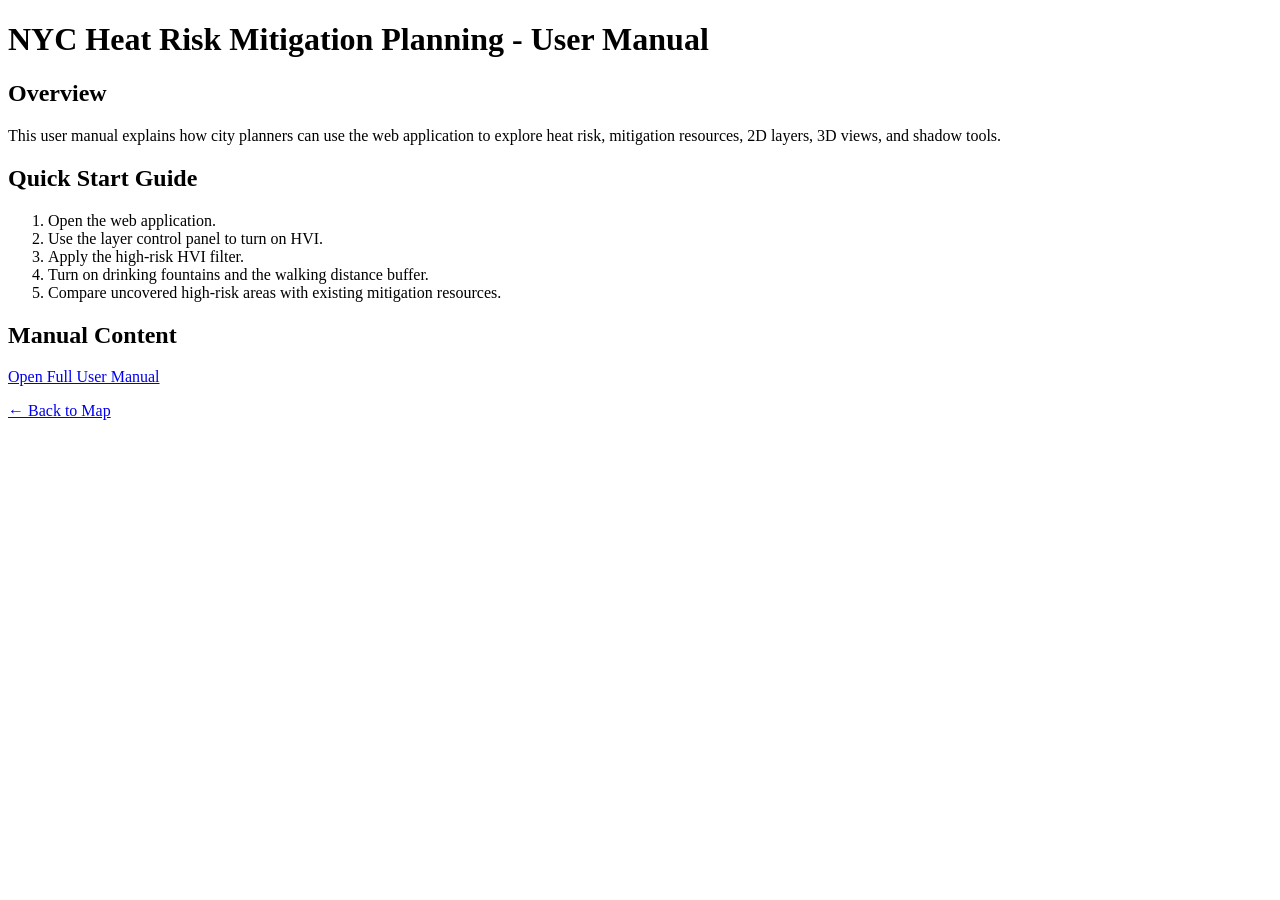
==== user-manual.html @ 7ce74db9 "Add user-manual.html scaffold and link to Google Doc; integrate access from main app" ====
<!DOCTYPE html>
<html lang="en">
<head>
  <meta charset="UTF-8" />
  <meta name="viewport" content="width=device-width, initial-scale=1.0" />
  <title>NYC Heat Risk Mitigation Planning - User Manual</title>
  <link rel="stylesheet" href="style.css" />
</head>
<body class="manual-page">

  <main class="manual-container">
    <h1>NYC Heat Risk Mitigation Planning - User Manual</h1>

    <section>
      <h2>Overview</h2>
      <p>
        This user manual explains how city planners can use the web application
        to explore heat risk, mitigation resources, 2D layers, 3D views, and shadow tools.
      </p>
    </section>

    <section>
      <h2>Quick Start Guide</h2>
      <ol>
        <li>Open the web application.</li>
        <li>Use the layer control panel to turn on HVI.</li>
        <li>Apply the high-risk HVI filter.</li>
        <li>Turn on drinking fountains and the walking distance buffer.</li>
        <li>Compare uncovered high-risk areas with existing mitigation resources.</li>
      </ol>
    </section>

    <section>
      <h2>Manual Content</h2>
      <p>
       <a 
  href="https://docs.google.com/document/d/1_qJ5-W5oqjWl42yr7S1EK3UadzbT_vM9HxgC3fs-q04/edit?usp=sharing" 
  target="_blank" 
  class="manual-link"
>
  Open Full User Manual
</a>
      </p>
    </section>

    <a href="index.html" class="manual-back-link">← Back to Map</a>
  </main>

</body>
</html>
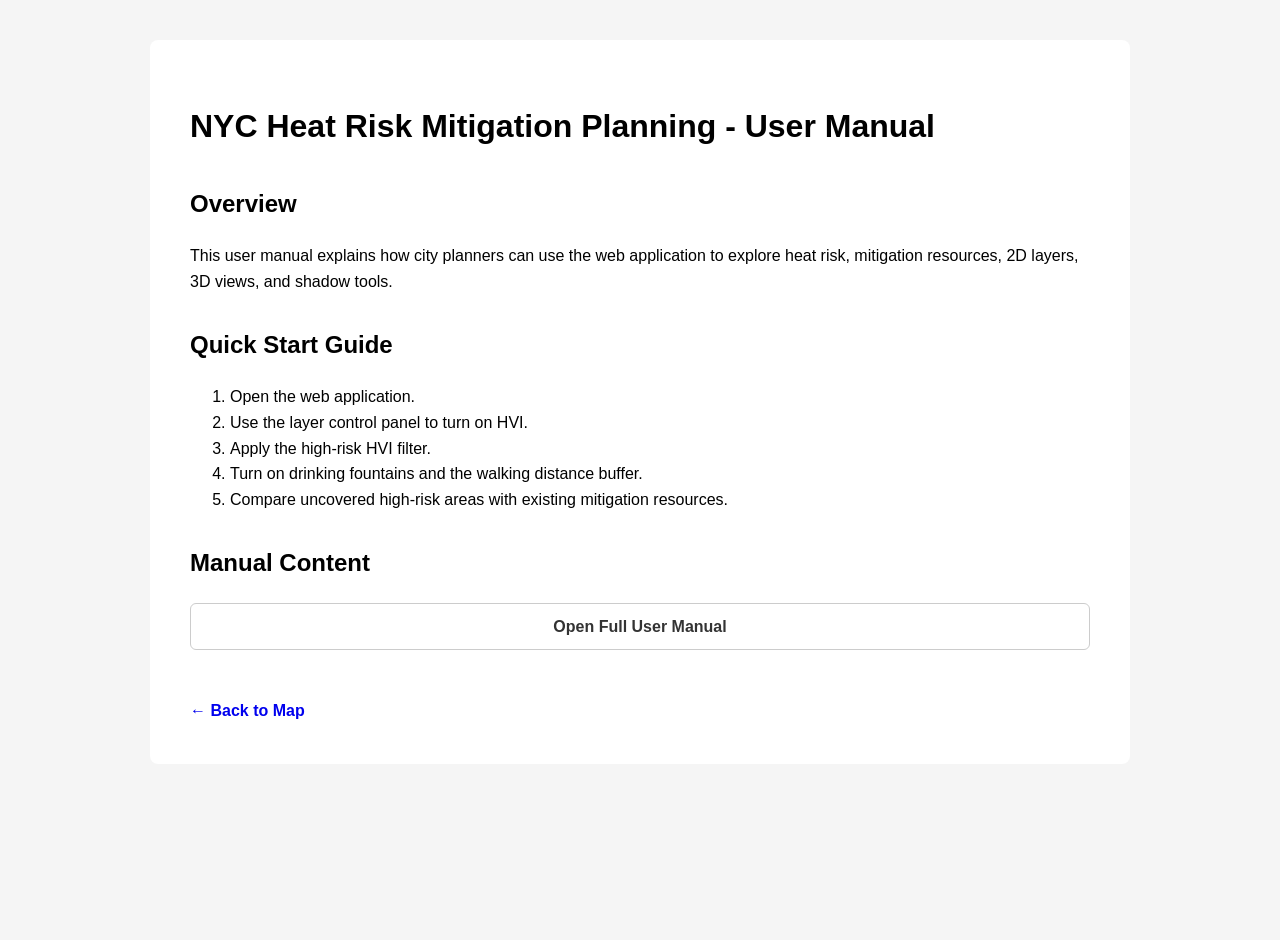
==== commit 8e589d58: "final updates for app" ====
--- a/user-manual.html
+++ b/user-manual.html
@@ -4,7 +4,7 @@
   <meta charset="UTF-8" />
   <meta name="viewport" content="width=device-width, initial-scale=1.0" />
   <title>NYC Heat Risk Mitigation Planning - User Manual</title>
-  <link rel="stylesheet" href="style.css" />
+  <link rel="stylesheet" href="css/styles.css" />
 </head>
 <body class="manual-page">
 
--- a/css/styles.css
+++ b/css/styles.css
@@ -0,0 +1,324 @@
+html, body {
+  margin: 0;
+  padding: 0;
+  height: 100%;
+  font-family: Arial, Helvetica, sans-serif;
+}
+
+#app {
+  display: flex;
+  height: 100vh;
+}
+
+#sidebar {
+  width: clamp(220px, 22vw, 360px);
+  height: 100vh;
+  padding: 20px;
+  background: #f5f5f5;
+  border-right: 1px solid #ddd;
+  overflow-y: auto;
+  font-size: 14px;
+  box-sizing: border-box;
+}
+
+#sidebar p,
+#sidebar li {
+  text-align: left;
+  font-size: 0.85rem;
+  color: #555;
+}
+
+#viewDiv {
+  flex: 1;
+}
+
+/* ==========================================================================
+   LAYER CONTROL PANEL
+   ========================================================================== */
+
+#layer-panel {
+  background: #ffffff;
+  border-radius: 4px;
+  box-shadow: 0 1px 4px rgba(0, 0, 0, 0.3);
+  font-family: Arial, Helvetica, sans-serif;
+  font-size: 0.85rem;
+  max-height: 70vh;
+  overflow-y: auto;
+}
+
+#layer-panel-toggle {
+  padding: 8px 12px;
+  cursor: pointer;
+  font-weight: 700;
+  white-space: nowrap;
+  user-select: none;
+}
+
+#layer-panel-toggle:hover {
+  background: #f0f0f0;
+  border-radius: 4px;
+}
+
+/* When collapsed, hide the checkbox list */
+.layer-panel-collapsed #layer-panel-content {
+  display: none;
+}
+
+/* When expanded, show the checkbox list */
+.layer-panel-expanded #layer-panel-content {
+  display: block;
+  padding: 4px 12px 10px 12px;
+  border-top: 1px solid #e0e0e0;
+}
+
+/* Each layer row */
+.layer-row {
+  display: block;
+  padding: 5px 0;
+  cursor: pointer;
+  white-space: nowrap;
+}
+
+.layer-row:hover {
+  color: #0079c1;
+}
+
+/* Indented sub-layers */
+.layer-indent {
+  padding-left: 20px;
+  font-size: 0.8rem;
+}
+
+/* Disabled state for layers that require zooming in */
+.layer-row-disabled {
+  opacity: 0.45;
+  cursor: default;
+}
+
+.layer-row-disabled:hover {
+  color: inherit;
+}
+
+.layer-checkbox {
+  margin-right: 6px;
+  vertical-align: middle;
+}
+
+.clear-all-btn {
+  display: block;
+  width: 100%;
+  margin-top: 8px;
+  padding: 5px 8px;
+  font-size: 0.8rem;
+  text-align: left;
+  cursor: pointer;
+  background: #f5f5f5;
+  border: 1px solid #ccc;
+  border-radius: 3px;
+  color: #333;
+}
+
+.clear-all-btn:hover {
+  background: #e8e8e8;
+  border-color: #999;
+}
+
+/* ==========================================================================
+   3D SHADOW TOOLS PANEL (in sidebar)
+   ========================================================================== */
+
+/* Hidden state (when in 2D mode) */
+.tools-3d-hidden {
+  display: none;
+}
+
+/* Visible state (when in 3D mode) */
+.tools-3d-visible {
+  display: block;
+  margin-top: 20px;
+  padding-top: 15px;
+  border-top: 1px solid #ddd;
+}
+
+.tools-3d-visible h3 {
+  margin-top: 0;
+  margin-bottom: 8px;
+}
+
+.tools-3d-description {
+  font-size: 0.85rem;
+  color: #555;
+  margin-bottom: 12px;
+}
+
+/* Radio button group for tool selection */
+.tool-radio-group {
+  display: flex;
+  flex-direction: column;
+  gap: 8px;
+}
+
+.tool-radio-row {
+  display: flex;
+  align-items: flex-start;
+  gap: 8px;
+  padding: 8px 10px;
+  border: 1px solid #ddd;
+  border-radius: 4px;
+  cursor: pointer;
+  background: #fff;
+  transition: border-color 0.2s, background 0.2s;
+}
+
+.tool-radio-row:hover {
+  border-color: #0079c1;
+  background: #f7fbff;
+}
+
+.tool-radio-row input[type="radio"] {
+  margin-top: 3px;
+  flex-shrink: 0;
+}
+
+.tool-radio-label {
+  font-size: 0.85rem;
+  line-height: 1.4;
+}
+
+.tool-radio-label strong {
+  font-size: 0.9rem;
+}
+
+.tool-radio-detail {
+  color: #666;
+  font-size: 0.8rem;
+}
+
+/* ==========================================================================
+   LEGEND (bottom-left, inside Expand widget)
+   ========================================================================== */
+
+/* Container for per-layer Legend widget instances.
+   max-height prevents the legend from extending beyond the map edge;
+   overflow-y enables scrolling when many layers are active.
+   No double-scrollbar risk here because the per-layer Legend widgets
+   do not have their own scroll containers. */
+/* ==========================================================================
+   DATA LAYERS ACCORDION (details/summary in sidebar)
+   ========================================================================== */
+
+#sidebar details {
+  margin-bottom: 5px;
+}
+
+#sidebar details summary {
+  font-weight: bold;
+  cursor: pointer;
+}
+
+/* ==========================================================================
+   LEGEND (bottom-left, inside Expand widget)
+   ========================================================================== */
+
+#legend-container {
+  background: #ffffff;
+  max-height: 60vh;
+  overflow-y: auto;
+  overflow-x: hidden;
+  max-width: 200px;
+}
+
+/* ==========================================================================
+   SCALE INDICATOR (bottom-right, left of basemap toggle)
+   ========================================================================== */
+
+/* ==========================================================================
+   SEARCH WIDGET (geocoder)
+   ========================================================================== */
+
+/* Stretch the submit button to match the input field's height
+   instead of sitting at its content's natural height. */
+.esri-search__submit-button {
+  align-self: stretch;
+  height: auto;
+  display: flex;
+  align-items: center;
+  justify-content: center;
+}
+
+/* Shrink the input font so the placeholder fits without truncation.
+   The actual <input> lives inside a Calcite web-component shadow DOM
+   and reads its size from --calcite-font-size--1, so we override that
+   custom property on the search widget's container. */
+.esri-search {
+  --calcite-font-size--1: 0.7rem;
+}
+
+/* Constrain the search widget and its inner Calcite autocomplete to
+   shrink to their content, so the smaller font doesn't leave a gap of
+   empty space to the right of the submit button. */
+.esri-search,
+.esri-search calcite-autocomplete {
+  width: auto;
+  min-width: 0;
+}
+
+#scale-indicator {
+  background: #ffffff;
+  border-radius: 4px;
+  box-shadow: 0 1px 4px rgba(0, 0, 0, 0.3);
+  font-family: Arial, Helvetica, sans-serif;
+  font-size: 0.85rem;
+  color: #555;
+  padding: 6px 10px;
+  white-space: nowrap;
+  user-select: none;
+}
+
+.manual-link {
+  display: block;
+  margin-top: 12px;
+  padding: 10px;
+  background: #ffffff;
+  border: 1px solid #ccc;
+  border-radius: 6px;
+  text-align: center;
+  text-decoration: none;
+  color: #333;
+  font-weight: 600;
+}
+
+.manual-link:hover {
+  background: #eaeaea;
+}
+
+.manual-page {
+  font-family: Arial, sans-serif;
+  background: #f5f5f5;
+  margin: 0;
+  padding: 0;
+}
+
+.manual-container {
+  max-width: 900px;
+  margin: 40px auto;
+  background: white;
+  padding: 40px;
+  line-height: 1.6;
+  border-radius: 8px;
+}
+
+.manual-container h1 {
+  margin-bottom: 24px;
+}
+
+.manual-container h2 {
+  margin-top: 32px;
+}
+
+.manual-back-link {
+  display: inline-block;
+  margin-top: 32px;
+  text-decoration: none;
+  font-weight: bold;
+}
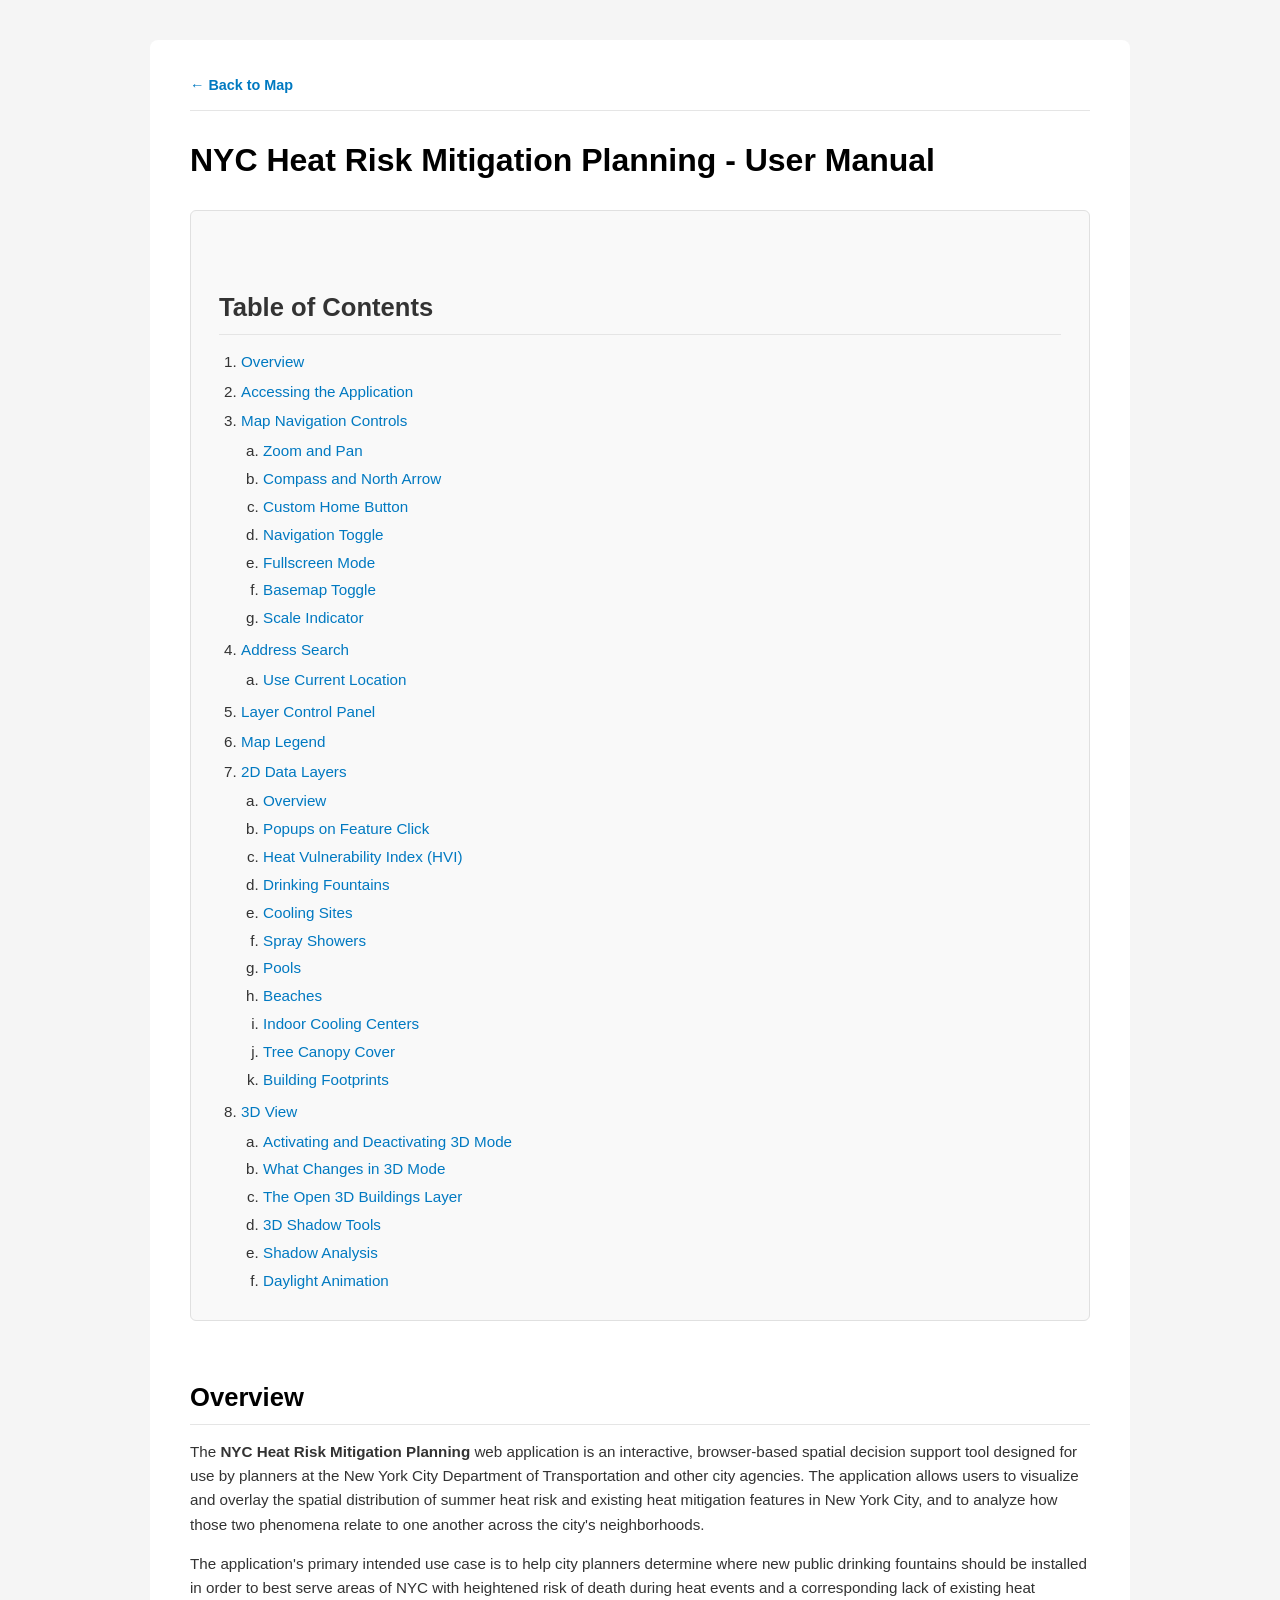
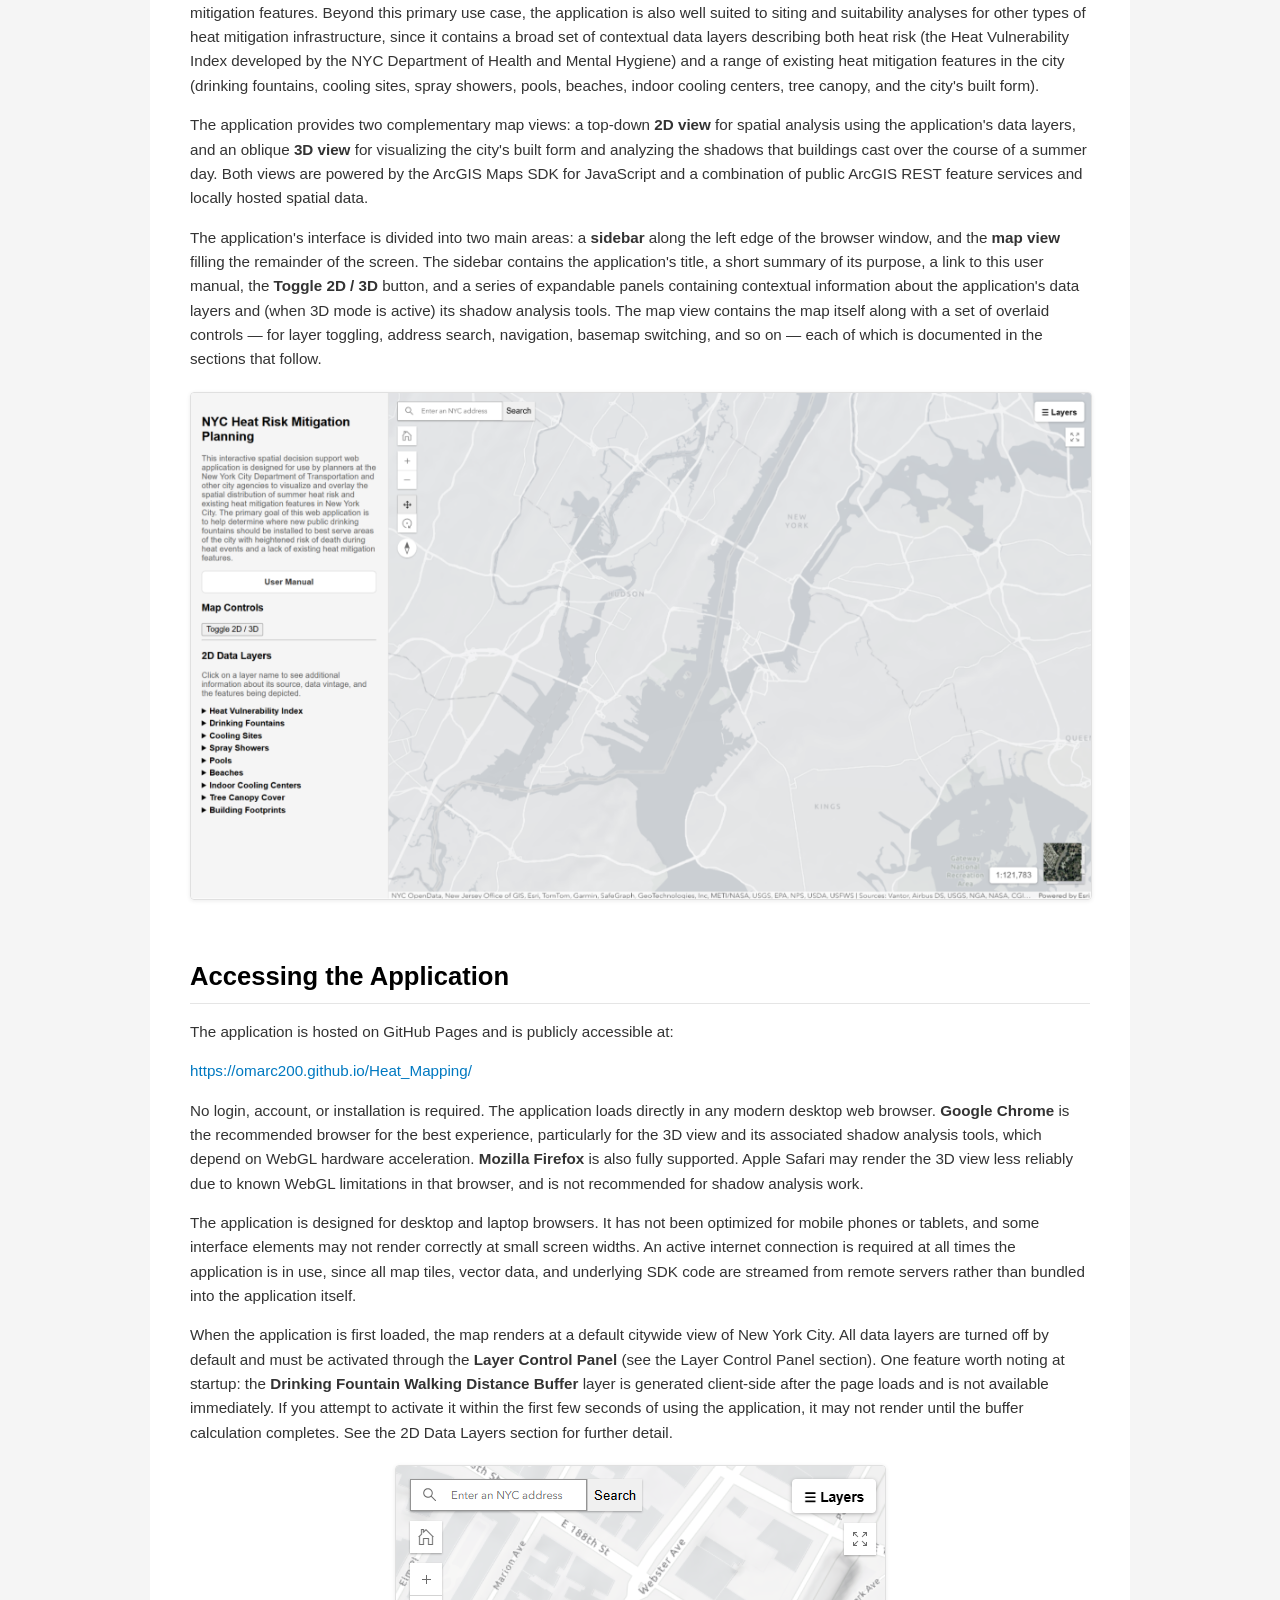
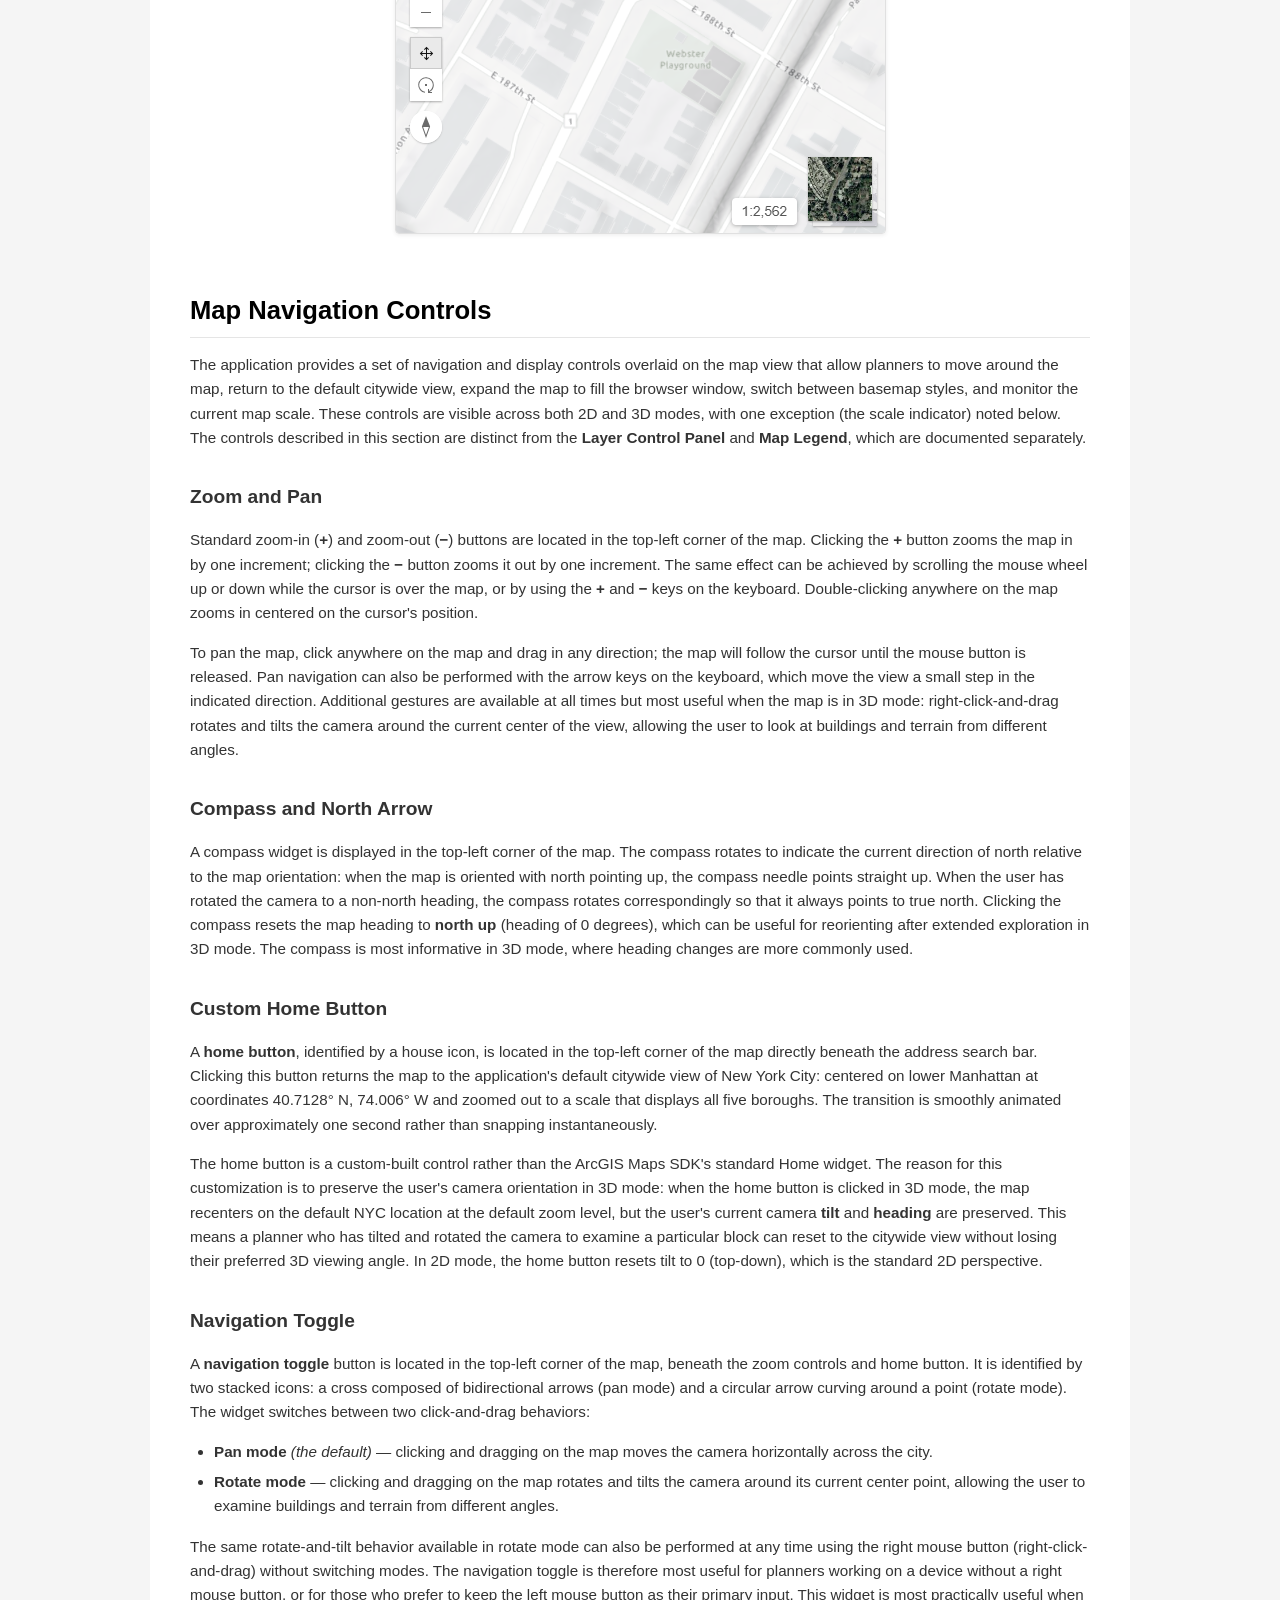
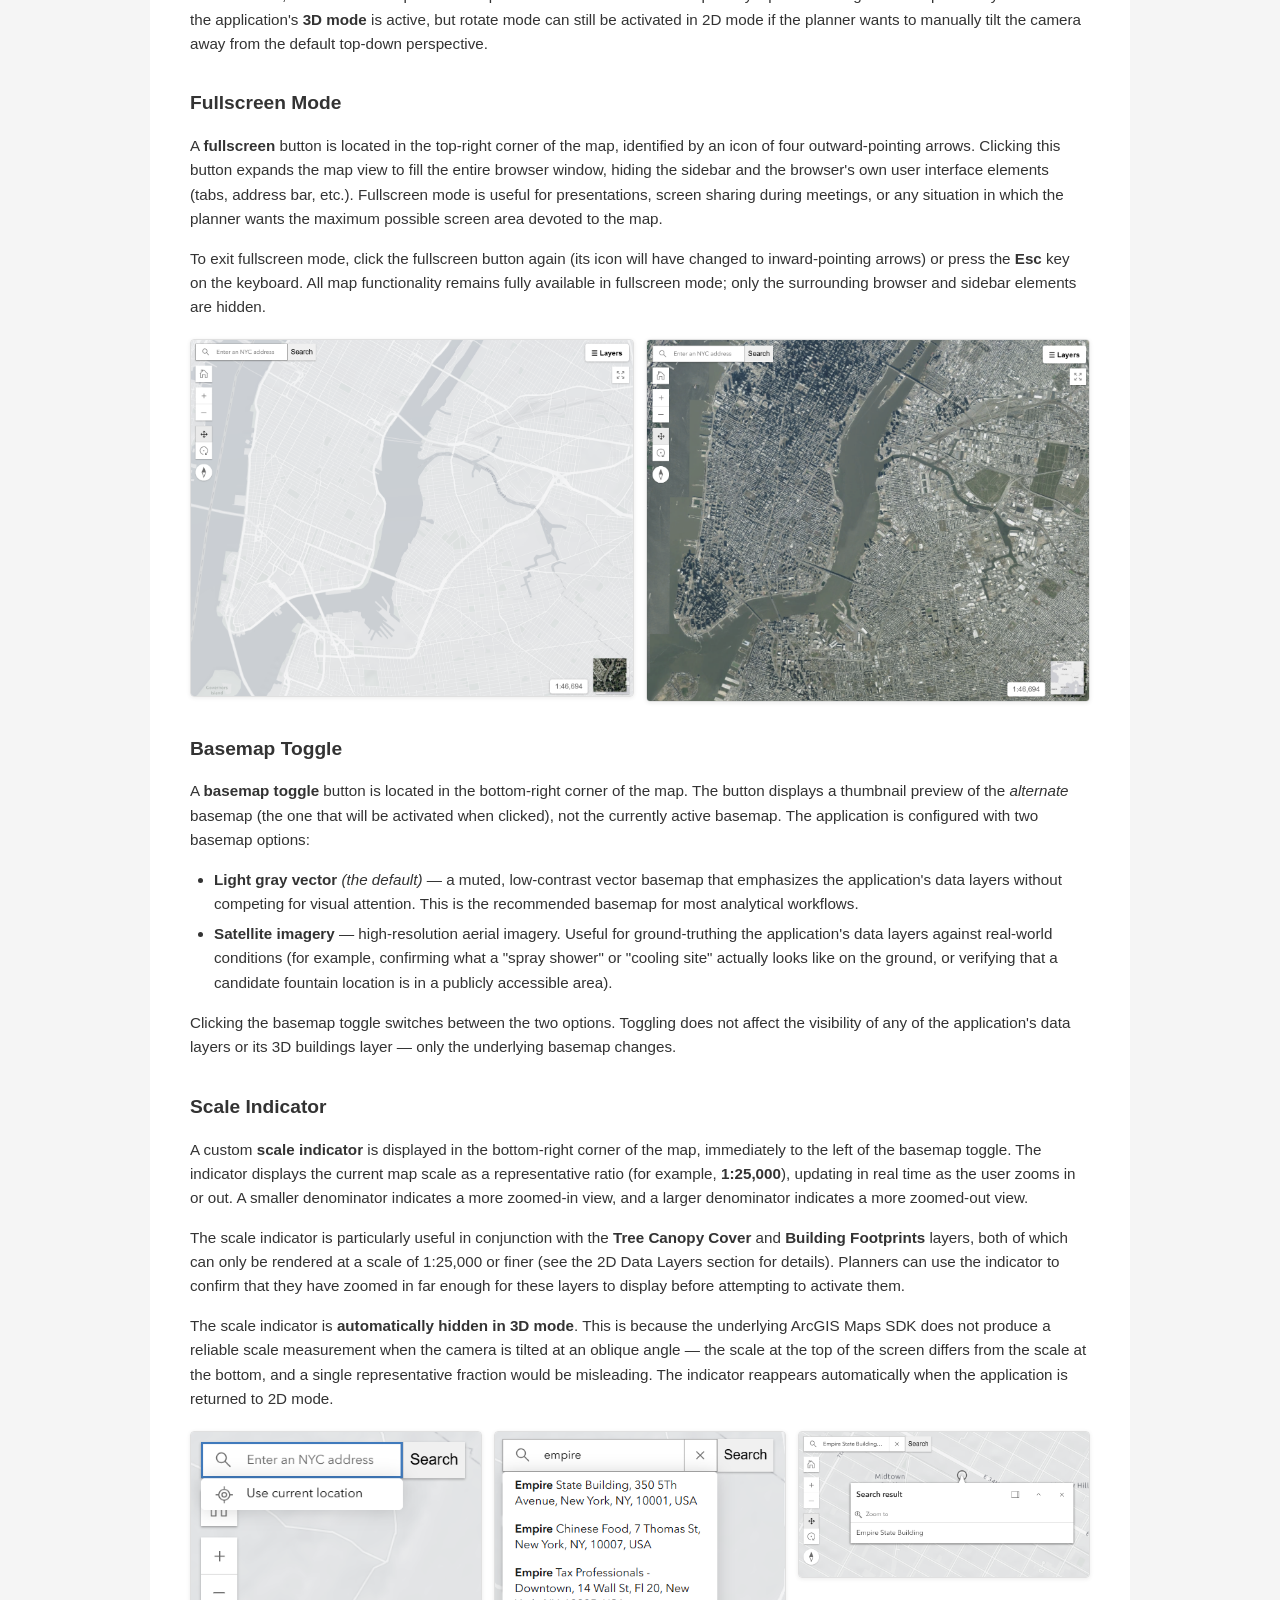
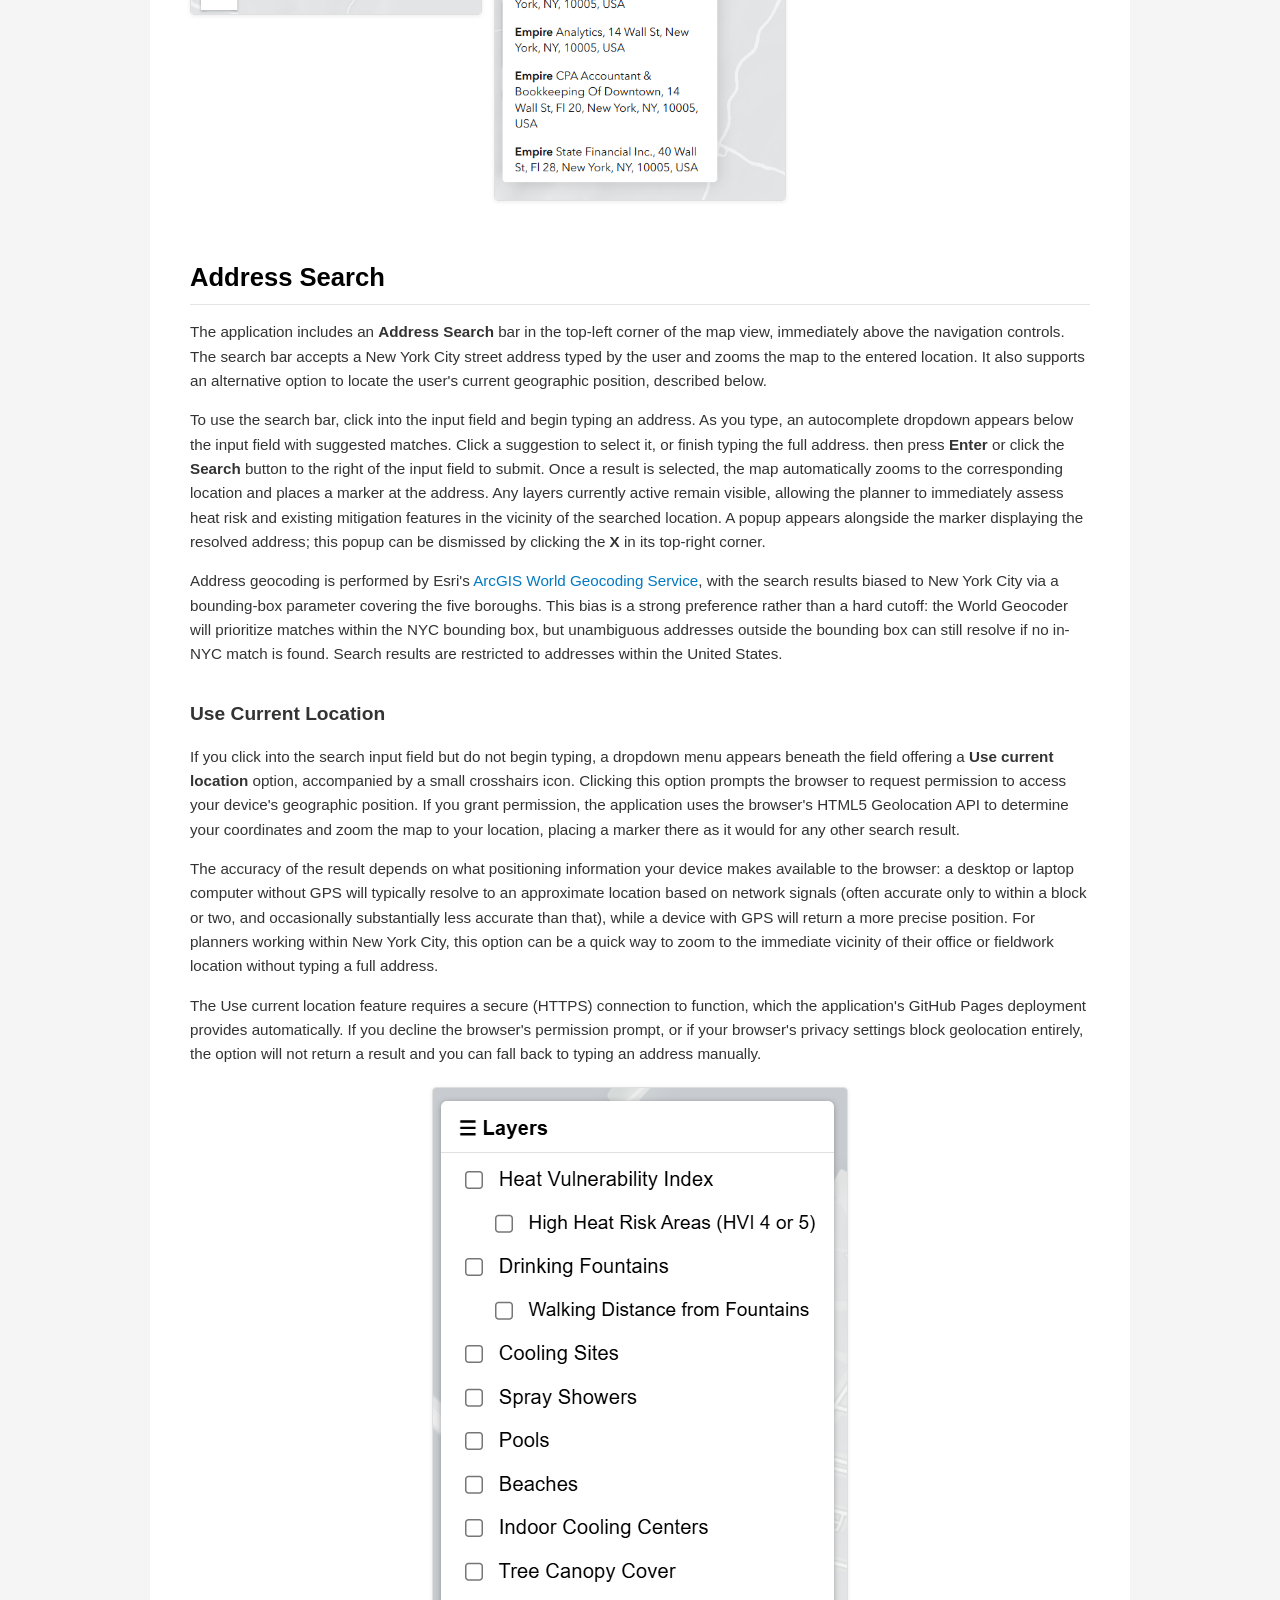
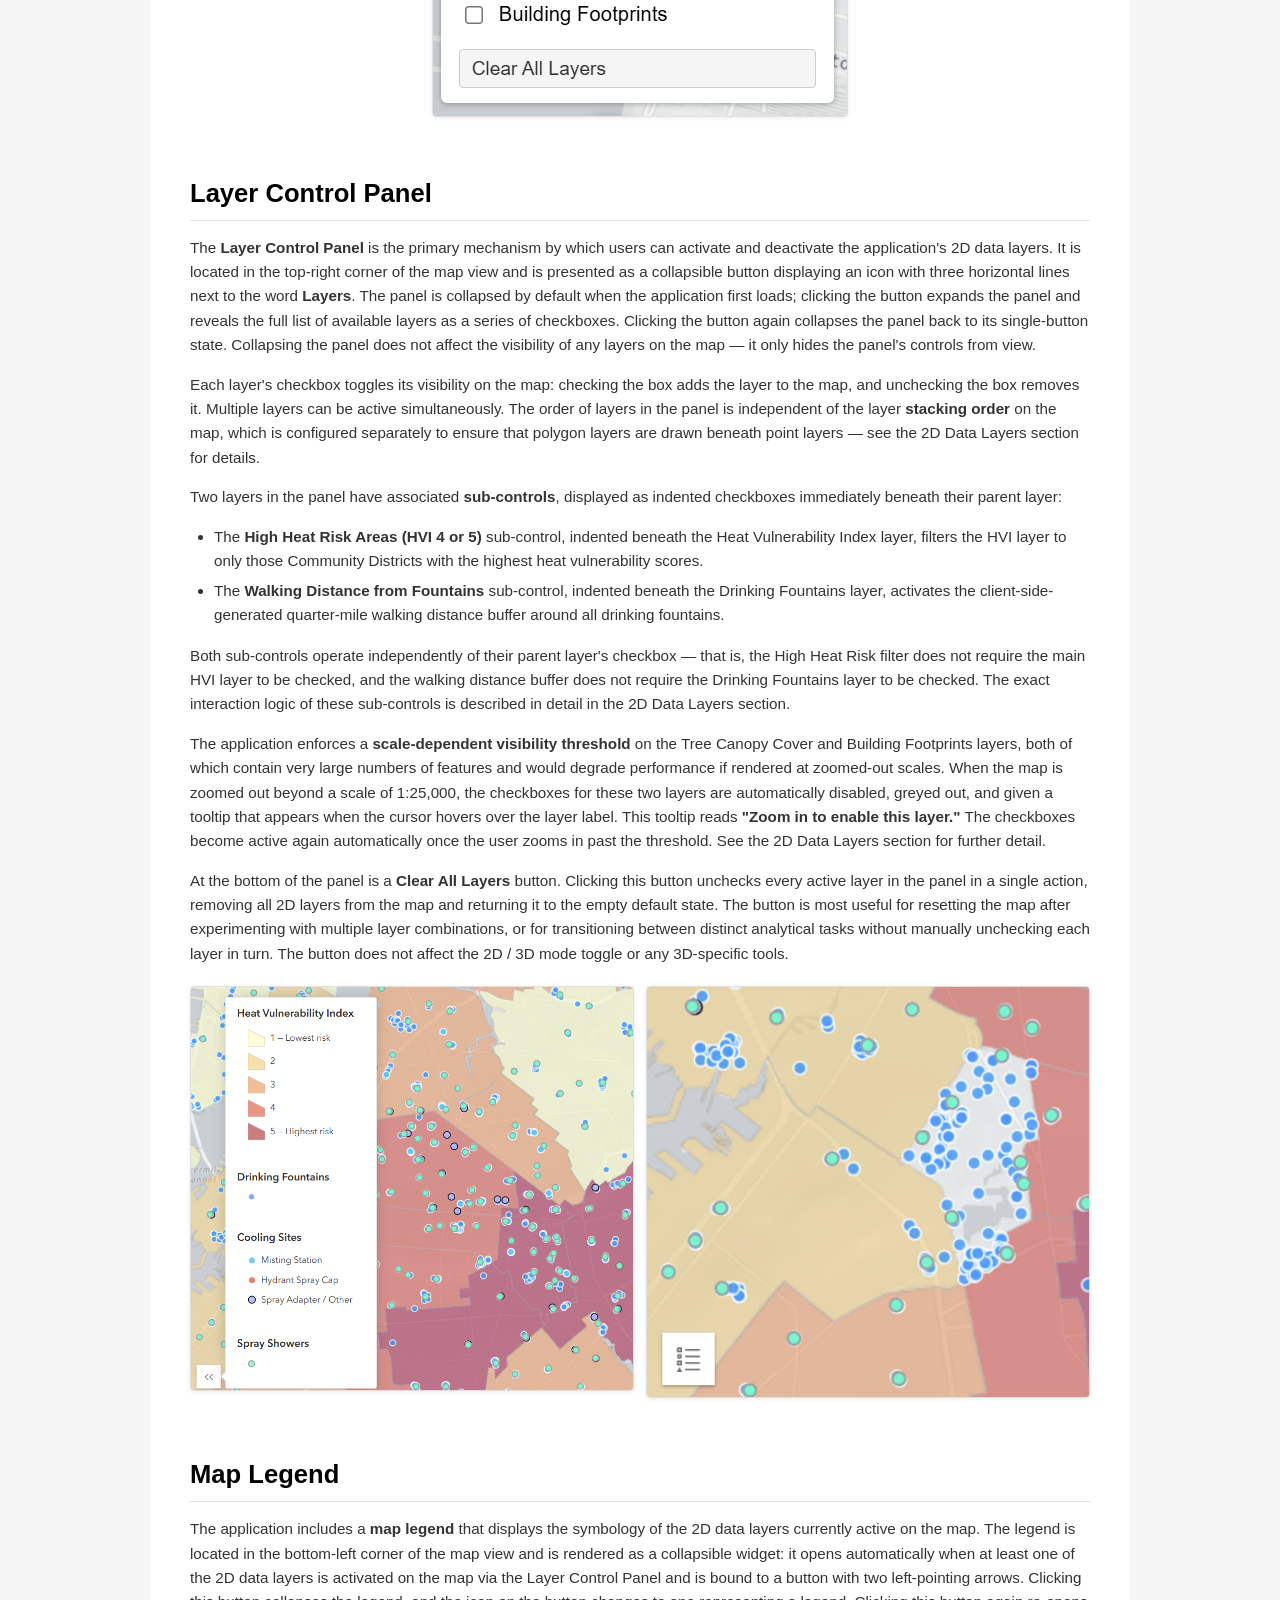
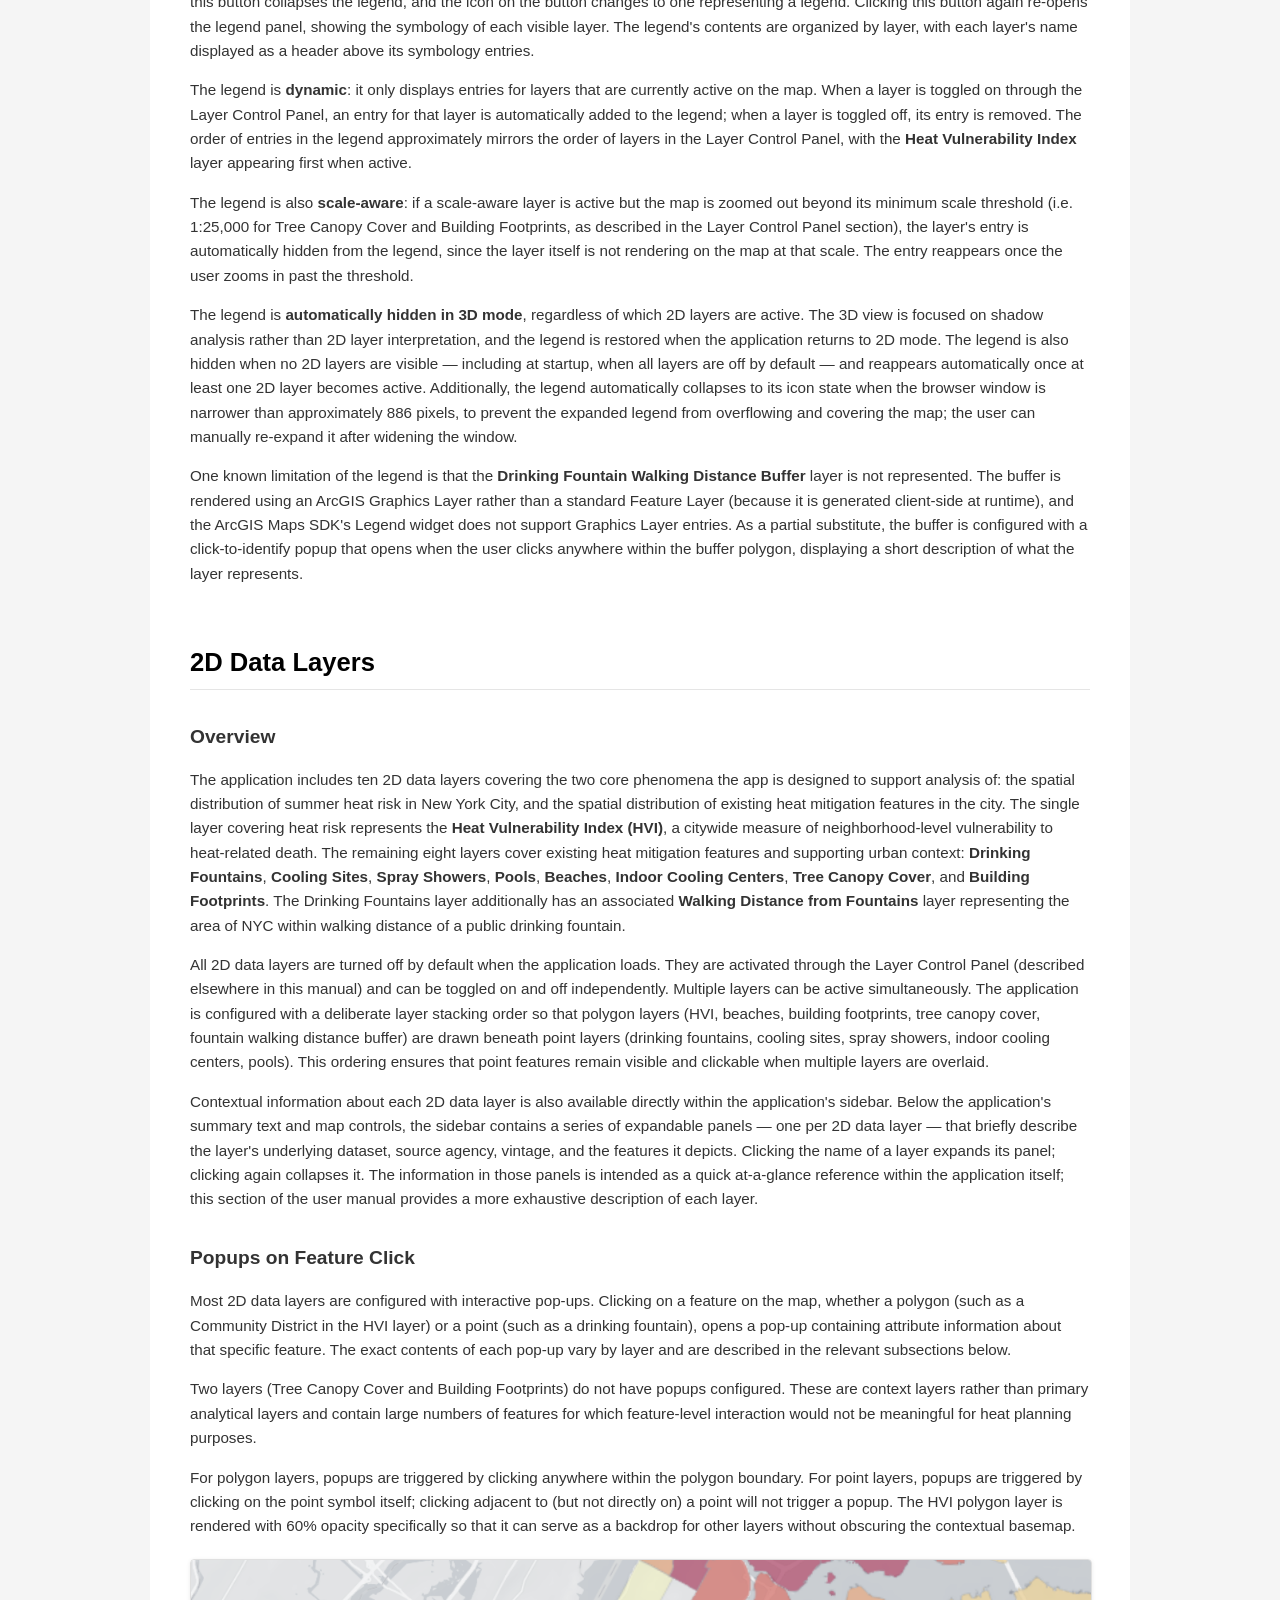
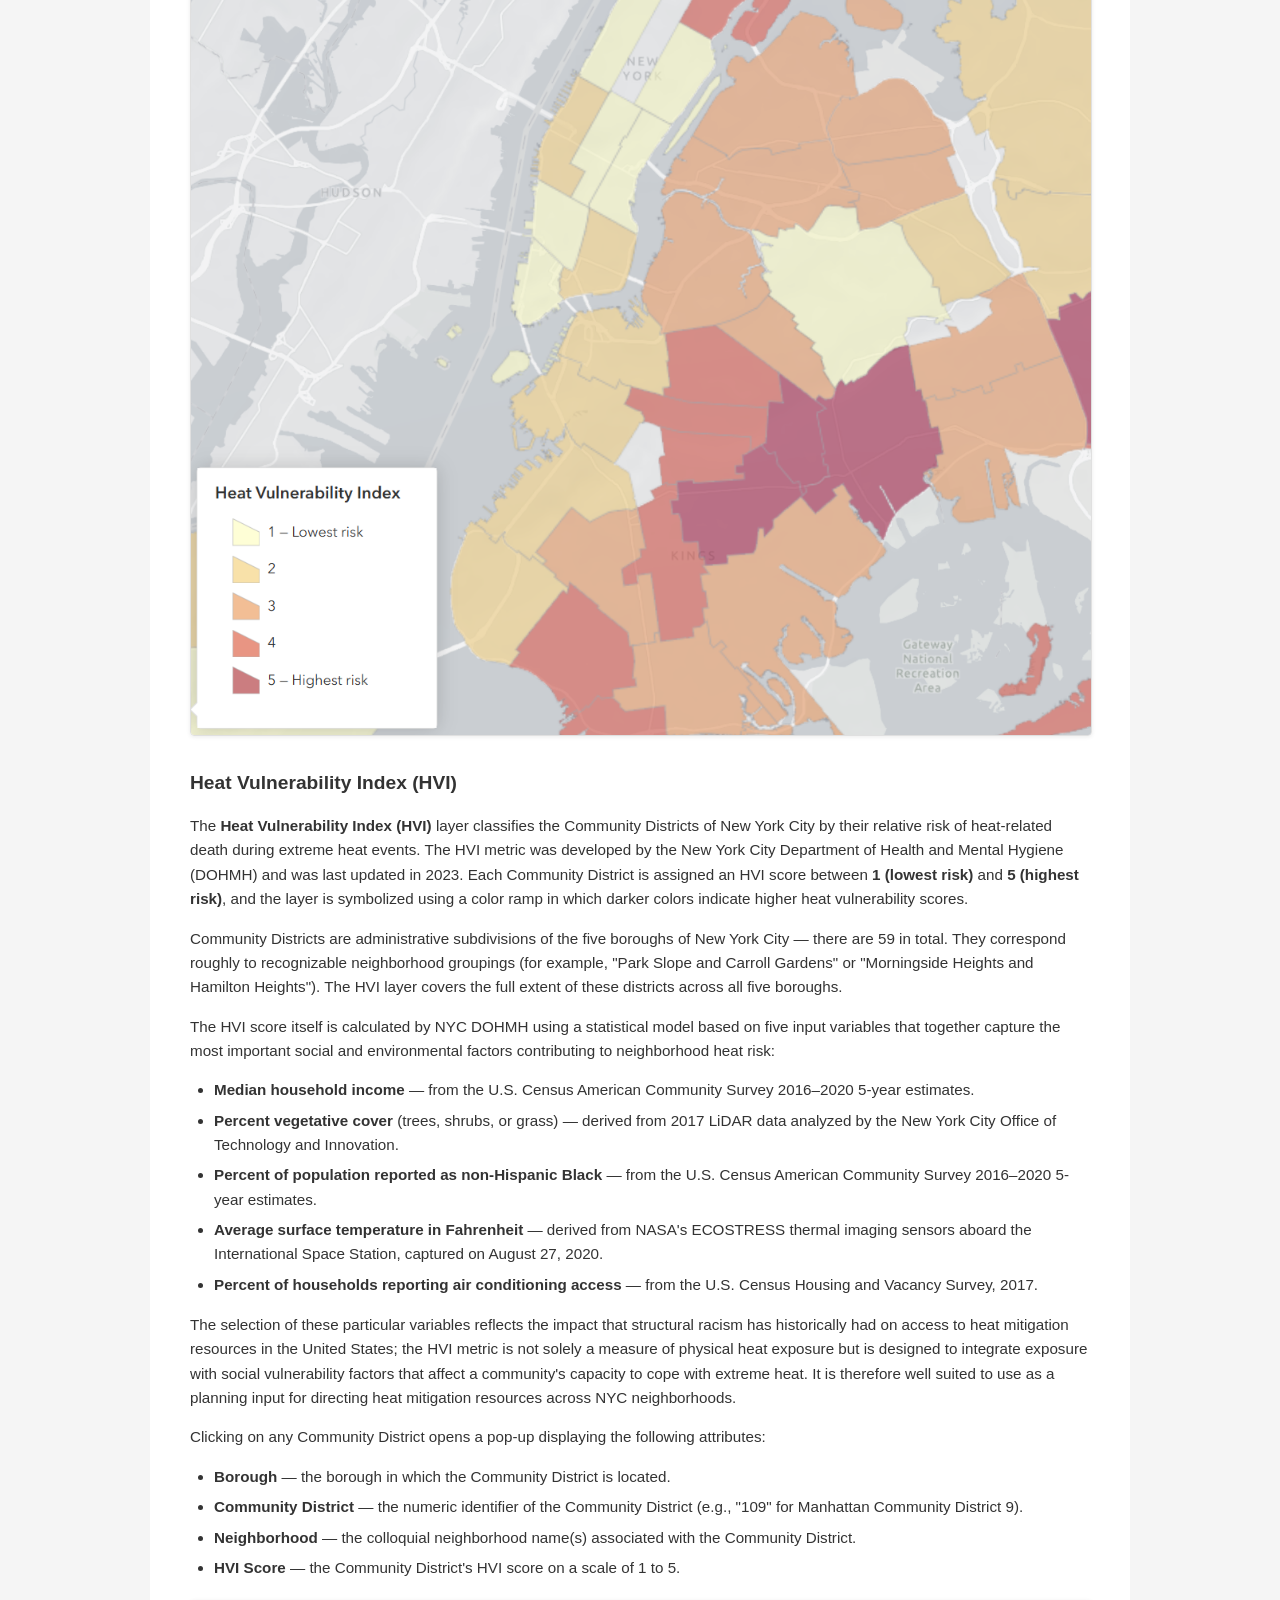
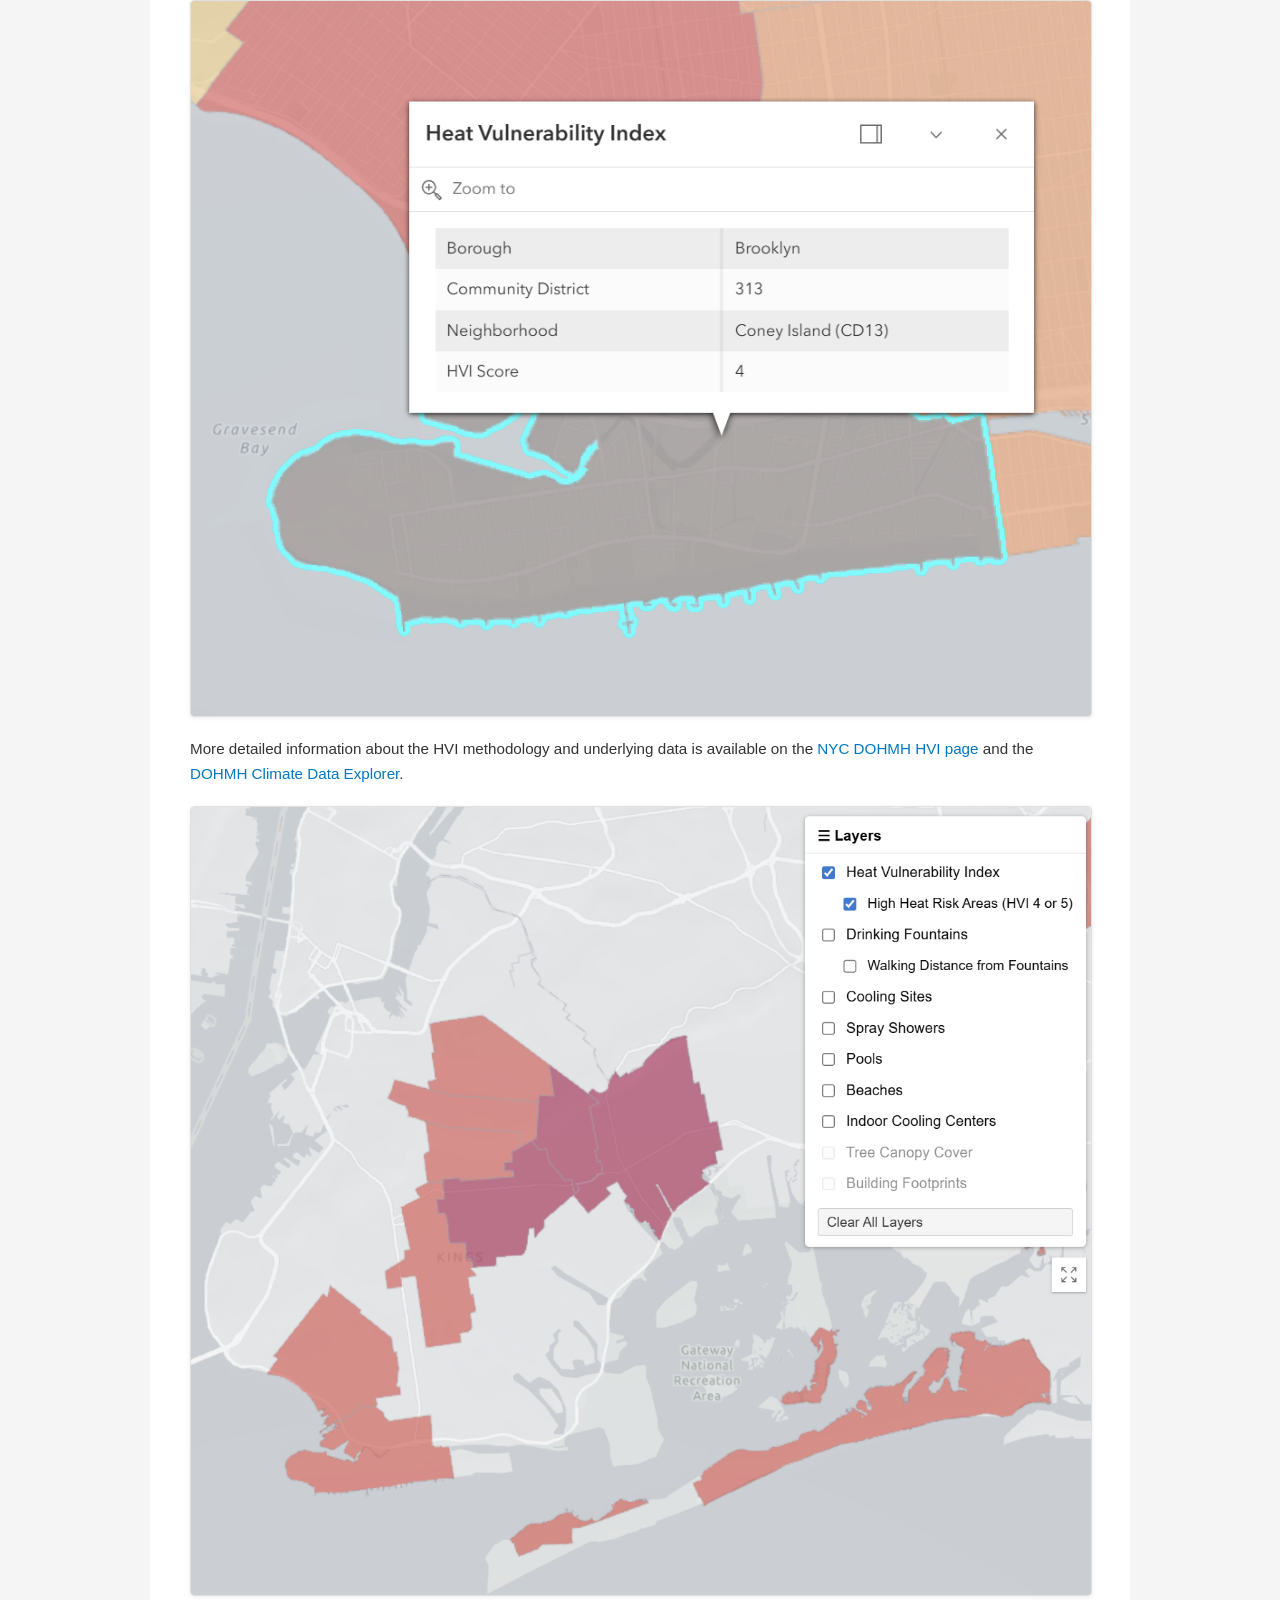
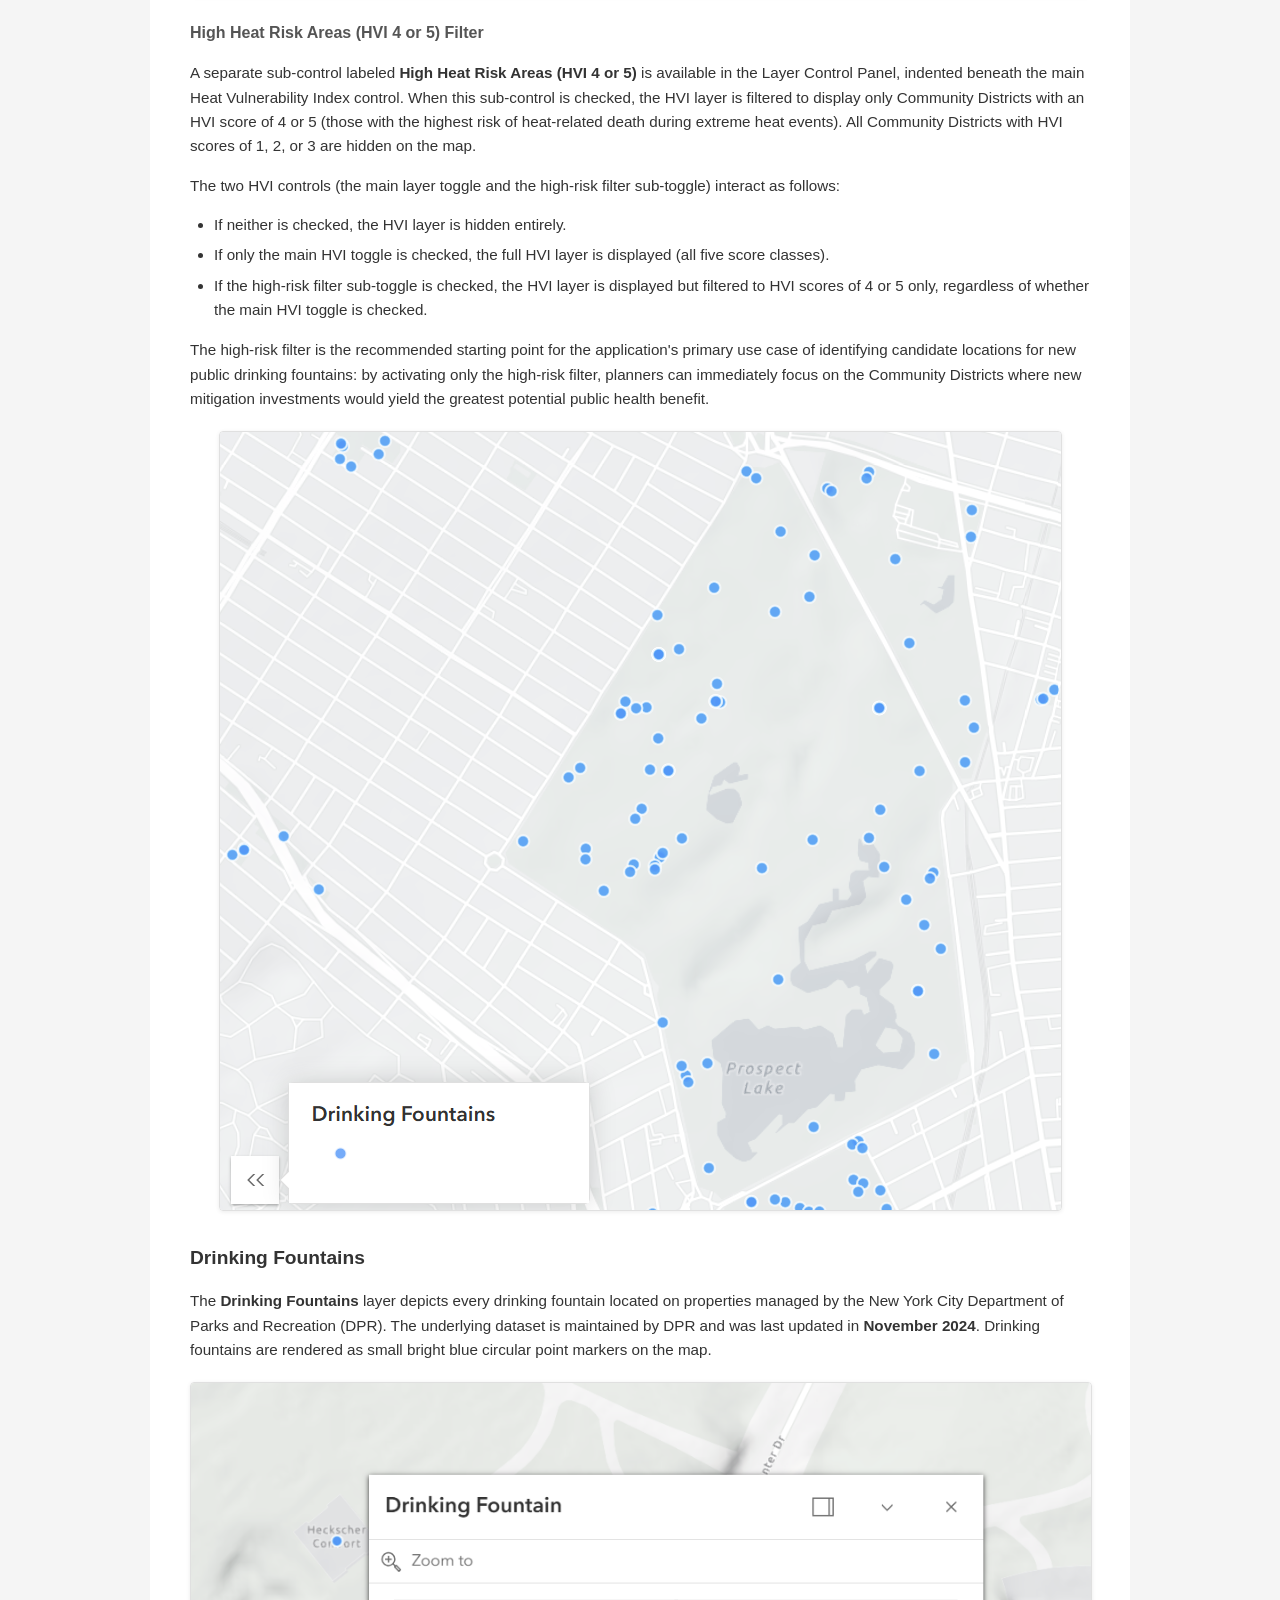
==== commit 090a7090: "Finalize app: full user manual page, favicon, HVI YlOrRd recolor" ====
--- a/user-manual.html
+++ b/user-manual.html
@@ -4,47 +4,387 @@
   <meta charset="UTF-8" />
   <meta name="viewport" content="width=device-width, initial-scale=1.0" />
   <title>NYC Heat Risk Mitigation Planning - User Manual</title>
+  <link rel="icon" type="image/svg+xml" href="assets/favicon.svg" />
+  <link rel="icon" type="image/png" sizes="32x32" href="assets/favicon-32.png" />
   <link rel="stylesheet" href="css/styles.css" />
 </head>
 <body class="manual-page">
 
   <main class="manual-container">
+
+    <div class="manual-header-bar">
+      <a href="index.html" class="manual-back-link">&larr; Back to Map</a>
+    </div>
+
     <h1>NYC Heat Risk Mitigation Planning - User Manual</h1>
 
-    <section>
-      <h2>Overview</h2>
-      <p>
-        This user manual explains how city planners can use the web application
-        to explore heat risk, mitigation resources, 2D layers, 3D views, and shadow tools.
-      </p>
-    </section>
-
-    <section>
-      <h2>Quick Start Guide</h2>
-      <ol>
-        <li>Open the web application.</li>
-        <li>Use the layer control panel to turn on HVI.</li>
-        <li>Apply the high-risk HVI filter.</li>
-        <li>Turn on drinking fountains and the walking distance buffer.</li>
-        <li>Compare uncovered high-risk areas with existing mitigation resources.</li>
+<nav class="manual-toc" aria-label="Table of contents">
+  <h2 class="manual-toc-title">Table of Contents</h2>
+  <ol class="manual-toc-list">
+    <li>
+      <a href="#overview">Overview</a>
+    </li>
+    <li>
+      <a href="#accessing-the-application">Accessing the Application</a>
+    </li>
+    <li>
+      <a href="#map-navigation-controls">Map Navigation Controls</a>
+      <ol class="manual-toc-sublist">
+        <li><a href="#zoom-and-pan">Zoom and Pan</a></li>
+        <li><a href="#compass-and-north-arrow">Compass and North Arrow</a></li>
+        <li><a href="#custom-home-button">Custom Home Button</a></li>
+        <li><a href="#navigation-toggle">Navigation Toggle</a></li>
+        <li><a href="#fullscreen-mode">Fullscreen Mode</a></li>
+        <li><a href="#basemap-toggle">Basemap Toggle</a></li>
+        <li><a href="#scale-indicator">Scale Indicator</a></li>
       </ol>
-    </section>
-
-    <section>
-      <h2>Manual Content</h2>
-      <p>
-       <a 
-  href="https://docs.google.com/document/d/1_qJ5-W5oqjWl42yr7S1EK3UadzbT_vM9HxgC3fs-q04/edit?usp=sharing" 
-  target="_blank" 
-  class="manual-link"
->
-  Open Full User Manual
-</a>
-      </p>
-    </section>
-
-    <a href="index.html" class="manual-back-link">← Back to Map</a>
+    </li>
+    <li>
+      <a href="#address-search">Address Search</a>
+      <ol class="manual-toc-sublist">
+        <li><a href="#use-current-location">Use Current Location</a></li>
+      </ol>
+    </li>
+    <li>
+      <a href="#layer-control-panel">Layer Control Panel</a>
+    </li>
+    <li>
+      <a href="#map-legend">Map Legend</a>
+    </li>
+    <li>
+      <a href="#2d-data-layers">2D Data Layers</a>
+      <ol class="manual-toc-sublist">
+        <li><a href="#overview-2">Overview</a></li>
+        <li><a href="#popups-on-feature-click">Popups on Feature Click</a></li>
+        <li><a href="#heat-vulnerability-index-hvi">Heat Vulnerability Index (HVI)</a></li>
+        <li><a href="#drinking-fountains">Drinking Fountains</a></li>
+        <li><a href="#cooling-sites">Cooling Sites</a></li>
+        <li><a href="#spray-showers">Spray Showers</a></li>
+        <li><a href="#pools">Pools</a></li>
+        <li><a href="#beaches">Beaches</a></li>
+        <li><a href="#indoor-cooling-centers">Indoor Cooling Centers</a></li>
+        <li><a href="#tree-canopy-cover">Tree Canopy Cover</a></li>
+        <li><a href="#building-footprints">Building Footprints</a></li>
+      </ol>
+    </li>
+    <li>
+      <a href="#3d-view">3D View</a>
+      <ol class="manual-toc-sublist">
+        <li><a href="#activating-and-deactivating-3d-mode">Activating and Deactivating 3D Mode</a></li>
+        <li><a href="#what-changes-in-3d-mode">What Changes in 3D Mode</a></li>
+        <li><a href="#the-open-3d-buildings-layer">The Open 3D Buildings Layer</a></li>
+        <li><a href="#3d-shadow-tools">3D Shadow Tools</a></li>
+        <li><a href="#shadow-analysis">Shadow Analysis</a></li>
+        <li><a href="#daylight-animation">Daylight Animation</a></li>
+      </ol>
+    </li>
+  </ol>
+</nav>
+
+<h2 id="overview">Overview</h2>
+<p>The <strong>NYC Heat Risk Mitigation Planning</strong> web application is an interactive, browser-based spatial decision support tool designed for use by planners at the New York City Department of Transportation and other city agencies. The application allows users to visualize and overlay the spatial distribution of summer heat risk and existing heat mitigation features in New York City, and to analyze how those two phenomena relate to one another across the city&#x27;s neighborhoods.</p>
+<p>The application&#x27;s primary intended use case is to help city planners determine where new public drinking fountains should be installed in order to best serve areas of NYC with heightened risk of death during heat events and a corresponding lack of existing heat mitigation features. Beyond this primary use case, the application is also well suited to siting and suitability analyses for other types of heat mitigation infrastructure, since it contains a broad set of contextual data layers describing both heat risk (the Heat Vulnerability Index developed by the NYC Department of Health and Mental Hygiene) and a range of existing heat mitigation features in the city (drinking fountains, cooling sites, spray showers, pools, beaches, indoor cooling centers, tree canopy, and the city&#x27;s built form).</p>
+<p>The application provides two complementary map views: a top-down <strong>2D view</strong> for spatial analysis using the application&#x27;s data layers, and an oblique <strong>3D view</strong> for visualizing the city&#x27;s built form and analyzing the shadows that buildings cast over the course of a summer day. Both views are powered by the ArcGIS Maps SDK for JavaScript and a combination of public ArcGIS REST feature services and locally hosted spatial data.</p>
+<p>The application&#x27;s interface is divided into two main areas: a <strong>sidebar</strong> along the left edge of the browser window, and the <strong>map view</strong> filling the remainder of the screen. The sidebar contains the application&#x27;s title, a short summary of its purpose, a link to this user manual, the <strong>Toggle 2D / 3D</strong> button, and a series of expandable panels containing contextual information about the application&#x27;s data layers and (when 3D mode is active) its shadow analysis tools. The map view contains the map itself along with a set of overlaid controls — for layer toggling, address search, navigation, basemap switching, and so on — each of which is documented in the sections that follow.</p>
+<p class="manual-figure"><img src="assets/user-manual-images/user_manual_figure_01.png" alt=""></p>
+<h2 id="accessing-the-application">Accessing the Application</h2>
+<p>The application is hosted on GitHub Pages and is publicly accessible at:</p>
+<p><a href="https://omarc200.github.io/Heat_Mapping/">https://omarc200.github.io/Heat_Mapping/</a></p>
+<p>No login, account, or installation is required. The application loads directly in any modern desktop web browser. <strong>Google Chrome</strong> is the recommended browser for the best experience, particularly for the 3D view and its associated shadow analysis tools, which depend on WebGL hardware acceleration. <strong>Mozilla Firefox</strong> is also fully supported. Apple Safari may render the 3D view less reliably due to known WebGL limitations in that browser, and is not recommended for shadow analysis work.</p>
+<p>The application is designed for desktop and laptop browsers. It has not been optimized for mobile phones or tablets, and some interface elements may not render correctly at small screen widths. An active internet connection is required at all times the application is in use, since all map tiles, vector data, and underlying SDK code are streamed from remote servers rather than bundled into the application itself.</p>
+<p>When the application is first loaded, the map renders at a default citywide view of New York City. All data layers are turned off by default and must be activated through the <strong>Layer Control Panel</strong> (see the Layer Control Panel section). One feature worth noting at startup: the <strong>Drinking Fountain Walking Distance Buffer</strong> layer is generated client-side after the page loads and is not available immediately. If you attempt to activate it within the first few seconds of using the application, it may not render until the buffer calculation completes. See the 2D Data Layers section for further detail.</p>
+<p class="manual-figure"><img src="assets/user-manual-images/user_manual_figure_02.png" alt=""></p>
+<h2 id="map-navigation-controls">Map Navigation Controls</h2>
+<p>The application provides a set of navigation and display controls overlaid on the map view that allow planners to move around the map, return to the default citywide view, expand the map to fill the browser window, switch between basemap styles, and monitor the current map scale. These controls are visible across both 2D and 3D modes, with one exception (the scale indicator) noted below. The controls described in this section are distinct from the <strong>Layer Control Panel</strong> and <strong>Map Legend</strong>, which are documented separately.</p>
+<h3 id="zoom-and-pan">Zoom and Pan</h3>
+<p>Standard zoom-in (<strong>+</strong>) and zoom-out (<strong>−</strong>) buttons are located in the top-left corner of the map. Clicking the <strong>+</strong> button zooms the map in by one increment; clicking the <strong>−</strong> button zooms it out by one increment. The same effect can be achieved by scrolling the mouse wheel up or down while the cursor is over the map, or by using the <strong>+</strong> and <strong>−</strong> keys on the keyboard. Double-clicking anywhere on the map zooms in centered on the cursor&#x27;s position.</p>
+<p>To pan the map, click anywhere on the map and drag in any direction; the map will follow the cursor until the mouse button is released. Pan navigation can also be performed with the arrow keys on the keyboard, which move the view a small step in the indicated direction. Additional gestures are available at all times but most useful when the map is in 3D mode: right-click-and-drag rotates and tilts the camera around the current center of the view, allowing the user to look at buildings and terrain from different angles.</p>
+<h3 id="compass-and-north-arrow">Compass and North Arrow</h3>
+<p>A compass widget is displayed in the top-left corner of the map. The compass rotates to indicate the current direction of north relative to the map orientation: when the map is oriented with north pointing up, the compass needle points straight up. When the user has rotated the camera to a non-north heading, the compass rotates correspondingly so that it always points to true north. Clicking the compass resets the map heading to <strong>north up</strong> (heading of 0 degrees), which can be useful for reorienting after extended exploration in 3D mode. The compass is most informative in 3D mode, where heading changes are more commonly used.</p>
+<h3 id="custom-home-button">Custom Home Button</h3>
+<p>A <strong>home button</strong>, identified by a house icon, is located in the top-left corner of the map directly beneath the address search bar. Clicking this button returns the map to the application&#x27;s default citywide view of New York City: centered on lower Manhattan at coordinates 40.7128° N, 74.006° W and zoomed out to a scale that displays all five boroughs. The transition is smoothly animated over approximately one second rather than snapping instantaneously.</p>
+<p>The home button is a custom-built control rather than the ArcGIS Maps SDK&#x27;s standard Home widget. The reason for this customization is to preserve the user&#x27;s camera orientation in 3D mode: when the home button is clicked in 3D mode, the map recenters on the default NYC location at the default zoom level, but the user&#x27;s current camera <strong>tilt</strong> and <strong>heading</strong> are preserved. This means a planner who has tilted and rotated the camera to examine a particular block can reset to the citywide view without losing their preferred 3D viewing angle. In 2D mode, the home button resets tilt to 0 (top-down), which is the standard 2D perspective.</p>
+<h3 id="navigation-toggle">Navigation Toggle</h3>
+<p>A <strong>navigation toggle</strong> button is located in the top-left corner of the map, beneath the zoom controls and home button. It is identified by two stacked icons: a cross composed of bidirectional arrows (pan mode) and a circular arrow curving around a point (rotate mode). The widget switches between two click-and-drag behaviors:</p>
+<ul>
+  <li><strong>Pan mode</strong> <em>(the default)</em> — clicking and dragging on the map moves the camera horizontally across the city.</li>
+  <li><strong>Rotate mode</strong> — clicking and dragging on the map rotates and tilts the camera around its current center point, allowing the user to examine buildings and terrain from different angles.</li>
+</ul>
+<p>The same rotate-and-tilt behavior available in rotate mode can also be performed at any time using the right mouse button (right-click-and-drag) without switching modes. The navigation toggle is therefore most useful for planners working on a device without a right mouse button, or for those who prefer to keep the left mouse button as their primary input. This widget is most practically useful when the application&#x27;s <strong>3D mode</strong> is active, but rotate mode can still be activated in 2D mode if the planner wants to manually tilt the camera away from the default top-down perspective.</p>
+<h3 id="fullscreen-mode">Fullscreen Mode</h3>
+<p>A <strong>fullscreen</strong> button is located in the top-right corner of the map, identified by an icon of four outward-pointing arrows. Clicking this button expands the map view to fill the entire browser window, hiding the sidebar and the browser&#x27;s own user interface elements (tabs, address bar, etc.). Fullscreen mode is useful for presentations, screen sharing during meetings, or any situation in which the planner wants the maximum possible screen area devoted to the map.</p>
+<p>To exit fullscreen mode, click the fullscreen button again (its icon will have changed to inward-pointing arrows) or press the <strong>Esc</strong> key on the keyboard. All map functionality remains fully available in fullscreen mode; only the surrounding browser and sidebar elements are hidden.</p>
+<p class="manual-figure manual-figure-row"><img src="assets/user-manual-images/user_manual_figure_03.png" alt=""><img src="assets/user-manual-images/user_manual_figure_04.png" alt=""></p>
+<h3 id="basemap-toggle">Basemap Toggle</h3>
+<p>A <strong>basemap toggle</strong> button is located in the bottom-right corner of the map. The button displays a thumbnail preview of the <em>alternate</em> basemap (the one that will be activated when clicked), not the currently active basemap. The application is configured with two basemap options:</p>
+<ul>
+  <li><strong>Light gray vector</strong> <em>(the default)</em> — a muted, low-contrast vector basemap that emphasizes the application&#x27;s data layers without competing for visual attention. This is the recommended basemap for most analytical workflows.</li>
+  <li><strong>Satellite imagery</strong> — high-resolution aerial imagery. Useful for ground-truthing the application&#x27;s data layers against real-world conditions (for example, confirming what a &quot;spray shower&quot; or &quot;cooling site&quot; actually looks like on the ground, or verifying that a candidate fountain location is in a publicly accessible area).</li>
+</ul>
+<p>Clicking the basemap toggle switches between the two options. Toggling does not affect the visibility of any of the application&#x27;s data layers or its 3D buildings layer — only the underlying basemap changes.</p>
+<h3 id="scale-indicator">Scale Indicator</h3>
+<p>A custom <strong>scale indicator</strong> is displayed in the bottom-right corner of the map, immediately to the left of the basemap toggle. The indicator displays the current map scale as a representative ratio (for example, <strong>1:25,000</strong>), updating in real time as the user zooms in or out. A smaller denominator indicates a more zoomed-in view, and a larger denominator indicates a more zoomed-out view.</p>
+<p>The scale indicator is particularly useful in conjunction with the <strong>Tree Canopy Cover</strong> and <strong>Building Footprints</strong> layers, both of which can only be rendered at a scale of 1:25,000 or finer (see the 2D Data Layers section for details). Planners can use the indicator to confirm that they have zoomed in far enough for these layers to display before attempting to activate them.</p>
+<p>The scale indicator is <strong>automatically hidden in 3D mode</strong>. This is because the underlying ArcGIS Maps SDK does not produce a reliable scale measurement when the camera is tilted at an oblique angle — the scale at the top of the screen differs from the scale at the bottom, and a single representative fraction would be misleading. The indicator reappears automatically when the application is returned to 2D mode.</p>
+<p class="manual-figure manual-figure-row"><img src="assets/user-manual-images/user_manual_figure_05.png" alt=""><img src="assets/user-manual-images/user_manual_figure_06.png" alt=""><img src="assets/user-manual-images/user_manual_figure_07.png" alt=""></p>
+<h2 id="address-search">Address Search</h2>
+<p>The application includes an <strong>Address Search</strong> bar in the top-left corner of the map view, immediately above the navigation controls. The search bar accepts a New York City street address typed by the user and zooms the map to the entered location. It also supports an alternative option to locate the user&#x27;s current geographic position, described below.</p>
+<p>To use the search bar, click into the input field and begin typing an address. As you type, an autocomplete dropdown appears below the input field with suggested matches. Click a suggestion to select it, or finish typing the full address. then press <strong>Enter</strong> or click the <strong>Search</strong> button to the right of the input field to submit. Once a result is selected, the map automatically zooms to the corresponding location and places a marker at the address. Any layers currently active remain visible, allowing the planner to immediately assess heat risk and existing mitigation features in the vicinity of the searched location. A popup appears alongside the marker displaying the resolved address; this popup can be dismissed by clicking the <strong>X</strong> in its top-right corner.</p>
+<p>Address geocoding is performed by Esri&#x27;s <a href="https://developers.arcgis.com/rest/geocode/api-reference/overview-world-geocoding-service.htm">ArcGIS World Geocoding Service</a>, with the search results biased to New York City via a bounding-box parameter covering the five boroughs. This bias is a strong preference rather than a hard cutoff: the World Geocoder will prioritize matches within the NYC bounding box, but unambiguous addresses outside the bounding box can still resolve if no in-NYC match is found. Search results are restricted to addresses within the United States.</p>
+<h3 id="use-current-location">Use Current Location</h3>
+<p>If you click into the search input field but do not begin typing, a dropdown menu appears beneath the field offering a <strong>Use current location</strong> option, accompanied by a small crosshairs icon. Clicking this option prompts the browser to request permission to access your device&#x27;s geographic position. If you grant permission, the application uses the browser&#x27;s HTML5 Geolocation API to determine your coordinates and zoom the map to your location, placing a marker there as it would for any other search result.</p>
+<p>The accuracy of the result depends on what positioning information your device makes available to the browser: a desktop or laptop computer without GPS will typically resolve to an approximate location based on network signals (often accurate only to within a block or two, and occasionally substantially less accurate than that), while a device with GPS will return a more precise position. For planners working within New York City, this option can be a quick way to zoom to the immediate vicinity of their office or fieldwork location without typing a full address.</p>
+<p>The Use current location feature requires a secure (HTTPS) connection to function, which the application&#x27;s GitHub Pages deployment provides automatically. If you decline the browser&#x27;s permission prompt, or if your browser&#x27;s privacy settings block geolocation entirely, the option will not return a result and you can fall back to typing an address manually.</p>
+<p class="manual-figure"><img src="assets/user-manual-images/user_manual_figure_08.png" alt=""></p>
+<h2 id="layer-control-panel">Layer Control Panel</h2>
+<p>The <strong>Layer Control Panel</strong> is the primary mechanism by which users can activate and deactivate the application&#x27;s 2D data layers. It is located in the top-right corner of the map view and is presented as a collapsible button displaying an icon with three horizontal lines next to the word <strong>Layers</strong>. The panel is collapsed by default when the application first loads; clicking the button expands the panel and reveals the full list of available layers as a series of checkboxes. Clicking the button again collapses the panel back to its single-button state. Collapsing the panel does not affect the visibility of any layers on the map — it only hides the panel&#x27;s controls from view.</p>
+<p>Each layer&#x27;s checkbox toggles its visibility on the map: checking the box adds the layer to the map, and unchecking the box removes it. Multiple layers can be active simultaneously. The order of layers in the panel is independent of the layer <strong>stacking order</strong> on the map, which is configured separately to ensure that polygon layers are drawn beneath point layers — see the 2D Data Layers section for details.</p>
+<p>Two layers in the panel have associated <strong>sub-controls</strong>, displayed as indented checkboxes immediately beneath their parent layer:</p>
+<ul>
+  <li>The <strong>High Heat Risk Areas (HVI 4 or 5)</strong> sub-control, indented beneath the Heat Vulnerability Index layer, filters the HVI layer to only those Community Districts with the highest heat vulnerability scores.</li>
+  <li>The <strong>Walking Distance from Fountains</strong> sub-control, indented beneath the Drinking Fountains layer, activates the client-side-generated quarter-mile walking distance buffer around all drinking fountains.</li>
+</ul>
+<p>Both sub-controls operate independently of their parent layer&#x27;s checkbox — that is, the High Heat Risk filter does not require the main HVI layer to be checked, and the walking distance buffer does not require the Drinking Fountains layer to be checked. The exact interaction logic of these sub-controls is described in detail in the 2D Data Layers section.</p>
+<p>The application enforces a <strong>scale-dependent visibility threshold</strong> on the Tree Canopy Cover and Building Footprints layers, both of which contain very large numbers of features and would degrade performance if rendered at zoomed-out scales. When the map is zoomed out beyond a scale of 1:25,000, the checkboxes for these two layers are automatically disabled, greyed out, and given a tooltip that appears when the cursor hovers over the layer label. This tooltip reads <strong>&quot;Zoom in to enable this layer.&quot;</strong> The checkboxes become active again automatically once the user zooms in past the threshold. See the 2D Data Layers section for further detail.</p>
+<p>At the bottom of the panel is a <strong>Clear All Layers</strong> button. Clicking this button unchecks every active layer in the panel in a single action, removing all 2D layers from the map and returning it to the empty default state. The button is most useful for resetting the map after experimenting with multiple layer combinations, or for transitioning between distinct analytical tasks without manually unchecking each layer in turn. The button does not affect the 2D / 3D mode toggle or any 3D-specific tools.</p>
+<p class="manual-figure manual-figure-row"><img src="assets/user-manual-images/user_manual_figure_09.png" alt=""><img src="assets/user-manual-images/user_manual_figure_10.png" alt=""></p>
+<h2 id="map-legend">Map Legend</h2>
+<p>The application includes a <strong>map legend</strong> that displays the symbology of the 2D data layers currently active on the map. The legend is located in the bottom-left corner of the map view and is rendered as a collapsible widget: it opens automatically when at least one of the 2D data layers is activated on the map via the Layer Control Panel and is bound to a button with two left-pointing arrows. Clicking this button collapses the legend, and the icon on the button changes to one representing a legend. Clicking this button again re-opens the legend panel, showing the symbology of each visible layer. The legend&#x27;s contents are organized by layer, with each layer&#x27;s name displayed as a header above its symbology entries.</p>
+<p>The legend is <strong>dynamic</strong>: it only displays entries for layers that are currently active on the map. When a layer is toggled on through the Layer Control Panel, an entry for that layer is automatically added to the legend; when a layer is toggled off, its entry is removed. The order of entries in the legend approximately mirrors the order of layers in the Layer Control Panel, with the <strong>Heat Vulnerability Index</strong> layer appearing first when active.</p>
+<p>The legend is also <strong>scale-aware</strong>: if a scale-aware layer is active but the map is zoomed out beyond its minimum scale threshold (i.e. 1:25,000 for Tree Canopy Cover and Building Footprints, as described in the Layer Control Panel section), the layer&#x27;s entry is automatically hidden from the legend, since the layer itself is not rendering on the map at that scale. The entry reappears once the user zooms in past the threshold.</p>
+<p>The legend is <strong>automatically hidden in 3D mode</strong>, regardless of which 2D layers are active. The 3D view is focused on shadow analysis rather than 2D layer interpretation, and the legend is restored when the application returns to 2D mode. The legend is also hidden when no 2D layers are visible — including at startup, when all layers are off by default — and reappears automatically once at least one 2D layer becomes active. Additionally, the legend automatically collapses to its icon state when the browser window is narrower than approximately 886 pixels, to prevent the expanded legend from overflowing and covering the map; the user can manually re-expand it after widening the window.</p>
+<p>One known limitation of the legend is that the <strong>Drinking Fountain Walking Distance Buffer</strong> layer is not represented. The buffer is rendered using an ArcGIS Graphics Layer rather than a standard Feature Layer (because it is generated client-side at runtime), and the ArcGIS Maps SDK&#x27;s Legend widget does not support Graphics Layer entries. As a partial substitute, the buffer is configured with a click-to-identify popup that opens when the user clicks anywhere within the buffer polygon, displaying a short description of what the layer represents.</p>
+<h2 id="2d-data-layers">2D Data Layers</h2>
+<h3 id="overview-2">Overview</h3>
+<p>The application includes ten 2D data layers covering the two core phenomena the app is designed to support analysis of: the spatial distribution of summer heat risk in New York City, and the spatial distribution of existing heat mitigation features in the city. The single layer covering heat risk represents the <strong>Heat Vulnerability Index (HVI)</strong>, a citywide measure of neighborhood-level vulnerability to heat-related death. The remaining eight layers cover existing heat mitigation features and supporting urban context: <strong>Drinking Fountains</strong>, <strong>Cooling Sites</strong>, <strong>Spray Showers</strong>, <strong>Pools</strong>, <strong>Beaches</strong>, <strong>Indoor Cooling Centers</strong>, <strong>Tree Canopy Cover</strong>, and <strong>Building Footprints</strong>. The Drinking Fountains layer additionally has an associated <strong>Walking Distance from Fountains</strong> layer representing the area of NYC within walking distance of a public drinking fountain.</p>
+<p>All 2D data layers are turned off by default when the application loads. They are activated through the Layer Control Panel (described elsewhere in this manual) and can be toggled on and off independently. Multiple layers can be active simultaneously. The application is configured with a deliberate layer stacking order so that polygon layers (HVI, beaches, building footprints, tree canopy cover, fountain walking distance buffer) are drawn beneath point layers (drinking fountains, cooling sites, spray showers, indoor cooling centers, pools). This ordering ensures that point features remain visible and clickable when multiple layers are overlaid.</p>
+<p>Contextual information about each 2D data layer is also available directly within the application&#x27;s sidebar. Below the application&#x27;s summary text and map controls, the sidebar contains a series of expandable panels — one per 2D data layer — that briefly describe the layer&#x27;s underlying dataset, source agency, vintage, and the features it depicts. Clicking the name of a layer expands its panel; clicking again collapses it. The information in those panels is intended as a quick at-a-glance reference within the application itself; this section of the user manual provides a more exhaustive description of each layer.</p>
+<h3 id="popups-on-feature-click">Popups on Feature Click</h3>
+<p>Most 2D data layers are configured with interactive pop-ups. Clicking on a feature on the map, whether a polygon (such as a Community District in the HVI layer) or a point (such as a drinking fountain), opens a pop-up containing attribute information about that specific feature. The exact contents of each pop-up vary by layer and are described in the relevant subsections below.</p>
+<p>Two layers (Tree Canopy Cover and Building Footprints) do not have popups configured. These are context layers rather than primary analytical layers and contain large numbers of features for which feature-level interaction would not be meaningful for heat planning purposes.</p>
+<p>For polygon layers, popups are triggered by clicking anywhere within the polygon boundary. For point layers, popups are triggered by clicking on the point symbol itself; clicking adjacent to (but not directly on) a point will not trigger a popup. The HVI polygon layer is rendered with 60% opacity specifically so that it can serve as a backdrop for other layers without obscuring the contextual basemap.</p>
+<p class="manual-figure"><img src="assets/user-manual-images/user_manual_figure_11.png" alt=""></p>
+<h3 id="heat-vulnerability-index-hvi">Heat Vulnerability Index (HVI)</h3>
+<p>The <strong>Heat Vulnerability Index (HVI)</strong> layer classifies the Community Districts of New York City by their relative risk of heat-related death during extreme heat events. The HVI metric was developed by the New York City Department of Health and Mental Hygiene (DOHMH) and was last updated in 2023. Each Community District is assigned an HVI score between <strong>1 (lowest risk)</strong> and <strong>5 (highest risk)</strong>, and the layer is symbolized using a color ramp in which darker colors indicate higher heat vulnerability scores.</p>
+<p>Community Districts are administrative subdivisions of the five boroughs of New York City — there are 59 in total. They correspond roughly to recognizable neighborhood groupings (for example, &quot;Park Slope and Carroll Gardens&quot; or &quot;Morningside Heights and Hamilton Heights&quot;). The HVI layer covers the full extent of these districts across all five boroughs.</p>
+<p>The HVI score itself is calculated by NYC DOHMH using a statistical model based on five input variables that together capture the most important social and environmental factors contributing to neighborhood heat risk:</p>
+<ul>
+  <li><strong>Median household income</strong> — from the U.S. Census American Community Survey 2016–2020 5-year estimates.</li>
+  <li><strong>Percent vegetative cover</strong> (trees, shrubs, or grass) — derived from 2017 LiDAR data analyzed by the New York City Office of Technology and Innovation.</li>
+  <li><strong>Percent of population reported as non-Hispanic Black</strong> — from the U.S. Census American Community Survey 2016–2020 5-year estimates.</li>
+  <li><strong>Average surface temperature in Fahrenheit</strong> — derived from NASA&#x27;s ECOSTRESS thermal imaging sensors aboard the International Space Station, captured on August 27, 2020.</li>
+  <li><strong>Percent of households reporting air conditioning access</strong> — from the U.S. Census Housing and Vacancy Survey, 2017.</li>
+</ul>
+<p>The selection of these particular variables reflects the impact that structural racism has historically had on access to heat mitigation resources in the United States; the HVI metric is not solely a measure of physical heat exposure but is designed to integrate exposure with social vulnerability factors that affect a community&#x27;s capacity to cope with extreme heat. It is therefore well suited to use as a planning input for directing heat mitigation resources across NYC neighborhoods.</p>
+<p>Clicking on any Community District opens a pop-up displaying the following attributes:</p>
+<ul>
+  <li><strong>Borough</strong> — the borough in which the Community District is located.</li>
+  <li><strong>Community District</strong> — the numeric identifier of the Community District (e.g., &quot;109&quot; for Manhattan Community District 9).</li>
+  <li><strong>Neighborhood</strong> — the colloquial neighborhood name(s) associated with the Community District.</li>
+  <li><strong>HVI Score</strong> — the Community District&#x27;s HVI score on a scale of 1 to 5.</li>
+</ul>
+<p class="manual-figure"><img src="assets/user-manual-images/user_manual_figure_12.png" alt=""></p>
+<p>More detailed information about the HVI methodology and underlying data is available on the <a href="https://a816-dohbesp.nyc.gov/IndicatorPublic/data-features/hvi/">NYC DOHMH HVI page</a> and the <a href="https://a816-dohbesp.nyc.gov/IndicatorPublic/data-explorer/climate/?id=2411#display=summary">DOHMH Climate Data Explorer</a>.</p>
+<p class="manual-figure"><img src="assets/user-manual-images/user_manual_figure_13.png" alt=""></p>
+<h4 id="high-heat-risk-areas-hvi-4-or-5-filter">High Heat Risk Areas (HVI 4 or 5) Filter</h4>
+<p>A separate sub-control labeled <strong>High Heat Risk Areas (HVI 4 or 5)</strong> is available in the Layer Control Panel, indented beneath the main Heat Vulnerability Index control. When this sub-control is checked, the HVI layer is filtered to display only Community Districts with an HVI score of 4 or 5 (those with the highest risk of heat-related death during extreme heat events). All Community Districts with HVI scores of 1, 2, or 3 are hidden on the map.</p>
+<p>The two HVI controls (the main layer toggle and the high-risk filter sub-toggle) interact as follows:</p>
+<ul>
+  <li>If neither is checked, the HVI layer is hidden entirely.</li>
+  <li>If only the main HVI toggle is checked, the full HVI layer is displayed (all five score classes).</li>
+  <li>If the high-risk filter sub-toggle is checked, the HVI layer is displayed but filtered to HVI scores of 4 or 5 only, regardless of whether the main HVI toggle is checked.</li>
+</ul>
+<p>The high-risk filter is the recommended starting point for the application&#x27;s primary use case of identifying candidate locations for new public drinking fountains: by activating only the high-risk filter, planners can immediately focus on the Community Districts where new mitigation investments would yield the greatest potential public health benefit.</p>
+<p class="manual-figure"><img src="assets/user-manual-images/user_manual_figure_14.png" alt=""></p>
+<h3 id="drinking-fountains">Drinking Fountains</h3>
+<p>The <strong>Drinking Fountains</strong> layer depicts every drinking fountain located on properties managed by the New York City Department of Parks and Recreation (DPR). The underlying dataset is maintained by DPR and was last updated in <strong>November 2024</strong>. Drinking fountains are rendered as small bright blue circular point markers on the map.</p>
+<p class="manual-figure"><img src="assets/user-manual-images/user_manual_figure_15.png" alt=""></p>
+<p>Clicking on a drinking fountain opens a popup displaying the following attributes:</p>
+<ul>
+  <li><strong>Park / Property</strong> — the name of the DPR property in which the fountain is located.</li>
+  <li><strong>Borough</strong> — the borough in which the fountain is located. The underlying dataset stores borough as a single-character code (M, B, Q, X, R); the popup automatically expands these to their full names (Manhattan, Brooklyn, Queens, The Bronx, Staten Island) for readability.</li>
+  <li><strong>Fountain Type</strong> — the type of fountain (e.g., standard fountain, bottle filler, etc.). The Fountain Type label in the pop-up links to a <a href="https://docs.google.com/document/d/1whu6gzwBbinNuoBx6FLpaaGOy4cdecOrjRdJEsHwJn8/edit?tab=t.0">reference document</a> describing what all non-descriptive fountain type codes represent.</li>
+  <li><strong>Status</strong> — whether the fountain is active.</li>
+  <li><strong>Position</strong> — the position of the fountain (e.g., wall-mounted, freestanding, etc.).</li>
+</ul>
+<p class="manual-figure manual-figure-row"><img src="assets/user-manual-images/user_manual_figure_16.png" alt=""><img src="assets/user-manual-images/user_manual_figure_17.png" alt=""></p>
+<h4 id="walking-distance-from-fountains">Walking Distance from Fountains</h4>
+<p>A separate sub-control labeled <strong>Walking Distance from Fountains</strong> is available in the Layer Control Panel, indented beneath the main Drinking Fountains control. When this sub-control is checked, the application displays a single blue, semi-transparent polygon layer representing the area of New York City within a <strong>quarter-mile (approximately 402 meters)</strong> of any drinking fountain in the Drinking Fountains layer. This buffer distance reflects the standard rule of thumb in New York City planning practice for what constitutes reasonable walking distance for a pedestrian.</p>
+<p>Unlike the other 2D data layers, the walking distance buffer is <strong>generated entirely client-side</strong> at runtime rather than being loaded from a feature service. When the application first loads, it queries every drinking fountain feature from the underlying service, then computes a geodesic buffer of 402 meters around each fountain location (a geodesic buffer measures distance along the curved surface of the earth and is more accurate than a planar buffer for distance measurements over a city-wide area). The individual buffers around each fountain are then dissolved into a single unified polygon, and that polygon is intersected with the union of all NYC Community District/Joint Interest Area polygons (drawn from the HVI layer) to clip the result to just areas of land within the city, preventing the buffer from extending into the surrounding waterways.</p>
+<p>Due to its client-side generation, the walking distance buffer <strong>is not available immediately when the application loads</strong>. The buffer generation requires several seconds of processing after the initial page load, during which the buffer layer cannot yet be displayed, even if its checkbox is activated. If you check the box and the buffer does not appear, wait a few moments, and the polygon layer will render once the calculation completes.</p>
+<p>The buffer is rendered as a semi-transparent blue fill (approximately 40% opacity) with a slightly more saturated blue outline. This transparency is intentional: it allows underlying layers like the HVI layer and the basemap to remain visible and interpretable beneath the buffer, which is essential for the application&#x27;s primary use case of identifying high heat risk areas that lack walking distance access to a drinking fountain.</p>
+<p>The most analytically powerful use of this layer is in combination with the <strong>High Heat Risk Areas (HVI 4 or 5)</strong> filter. Activating both layers together highlights the Community Districts with the highest heat vulnerability and visually identifies the portions of those districts that are <em>not</em> covered by the buffer — that is, areas of high heat risk where residents do not currently have walking-distance access to a public drinking fountain. These are the candidate areas for new fountain installations that the application is specifically designed to help planners identify.</p>
+<p class="manual-figure"><img src="assets/user-manual-images/user_manual_figure_18.png" alt=""></p>
+<p class="manual-figure"><img src="assets/user-manual-images/user_manual_figure_19.png" alt=""></p>
+<h3 id="cooling-sites">Cooling Sites</h3>
+<p>The <strong>Cooling Sites</strong> layer depicts 271 outdoor heat mitigation amenities installed in New York City in or after July 2020 by DPR as part of its <strong>Cool It! NYC 2020</strong> program. This program was launched specifically to expand the public&#x27;s access to cooling features during extreme heat events, with new amenities intentionally directed toward NYC neighborhoods identified as having high heat risk (an HVI score of 4 or 5). The Cool It! amenities included in this layer fall into several categories:</p>
+<ul>
+  <li><strong>Misting stations</strong> — fixtures that release a fine spray of water to cool the surrounding air and people in proximity.</li>
+  <li><strong>Hydrant spray caps</strong> — caps that attach to fire hydrants to allow controlled water spray during heat events.</li>
+  <li><strong>Spray adapters</strong> — attachments that convert public water elements into directed-spray cooling features.</li>
+  <li>Other spray shower amenities installed under the program.</li>
+</ul>
+<p>In the application, Cooling Sites are color-coded by amenity type using a unique-value renderer: misting stations are rendered in pale blue, hydrant spray caps are rendered in red, and spray adapters or other amenity types are rendered in light purple with a black border. This color coding allows planners to distinguish between the different types of cooling amenities at a glance.</p>
+<p class="manual-figure"><img src="assets/user-manual-images/user_manual_figure_20.png" alt=""></p>
+<p>Clicking on a Cooling Site opens a pop-up displaying the following attributes:</p>
+<ul>
+  <li><strong>Type</strong> — the type of cooling amenity.</li>
+  <li><strong>Property</strong> — the name of the DPR property where the amenity is located.</li>
+  <li><strong>Borough</strong> — the borough in which the amenity is located.</li>
+  <li><strong>Status</strong> — whether the amenity is currently activated.</li>
+</ul>
+<p>Because Cool It! NYC 2020 Cooling Site amenities were intentionally targeted toward high heat risk neighborhoods, this layer is a useful counterpart to the HVI layer for understanding where existing heat-emergency cooling investments have already been concentrated. Sparsity of Cool It! amenities in a high HVI area may indicate either a remaining unmet need or that other types of mitigation features are already serving the area; planners can compare this layer against drinking fountains, spray showers, and indoor cooling centers to make that determination. More information about the Cool It! The NYC 2020 dataset is available on the <a href="https://data.cityofnewyork.us/dataset/Cool-It-NYC-2020-Cooling-Sites/h2bn-gu9k/about_data">NYC Open Data portal</a>.</p>
+<p class="manual-figure"><img src="assets/user-manual-images/user_manual_figure_21.png" alt=""></p>
+<h3 id="spray-showers">Spray Showers</h3>
+<p>The <strong>Spray Showers</strong> layer depicts outdoor spray showers located on DPR-managed properties. Spray showers are permanent water spray fixtures (distinct from the spray adapters and hydrant spray caps in the Cool It! Cooling Sites layer) that are typically installed as part of playground or park infrastructure. The layer is derived from a citywide dataset called <a href="https://finder.nyc.gov/coolingcenters/locations?mView=map"><strong>NYC Cool Options</strong></a>, maintained by the New York City Office of Technology and Innovation (OTI) for public consumption. In the application, the Spray Showers layer is created as a separate Feature Layer from the Cool Options service, filtered server-side to only those records where the underlying Space type field indicates “Spray Shower”.</p>
+<p>Spray Showers are rendered as small aquamarine circular point markers with a gray border — visually distinct from the bright blue Drinking Fountains and the variously colored Cooling Sites symbols.</p>
+<p class="manual-figure"><img src="assets/user-manual-images/user_manual_figure_22.png" alt=""></p>
+<p>Clicking on a Spray Shower opens a popup displaying the following attribute:</p>
+<ul>
+  <li><strong>Name</strong> — the name of the DPR property in which the spray shower is located.</li>
+</ul>
+<p>More information about spray showers in DPR properties is available on the <a href="https://data.cityofnewyork.us/Recreation/NYC-Parks-Spray-Showers/ckaz-6gaa/about_data">NYC Open Data portal</a> and the <a href="https://www.nycgovparks.org/facilities/sprayshowers">NYC Parks website</a>.</p>
+<p class="manual-figure"><img src="assets/user-manual-images/user_manual_figure_23.png" alt=""></p>
+<h3 id="pools">Pools</h3>
+<p>The <strong>Pools</strong> layer depicts every public indoor and outdoor pool under the jurisdiction of the New York City Department of Parks and Recreation (DPR). The underlying dataset is maintained by DPR and was last updated in <strong>March 2026</strong>. The original DPR dataset represents pools as polygons; in this application, those polygons have been converted to point features representing the centroid of each pool, which display more cleanly at city-wide and neighborhood-level zoom scales than full polygons would. Pools are rendered as Dodger blue circular point markers.</p>
+<p class="manual-figure"><img src="assets/user-manual-images/user_manual_figure_24.png" alt=""></p>
+<p>Clicking on a Pool opens a popup displaying the following attributes:</p>
+<ul>
+  <li><strong>Pool Name</strong> — the name of the pool.</li>
+  <li><strong>Location</strong> — whether the pool is indoor or outdoor.</li>
+  <li><strong>Pool Type</strong> — the type of pool (e.g., main pool, intermediate pool, wading pool).</li>
+</ul>
+<p>Note that the Pools layer is the only 2D data layer in the application loaded from a <strong>local GeoJSON file</strong> rather than from a remote ArcGIS REST feature service. All other data layers stream their features from public REST endpoints at runtime. More information about the underlying DPR pools dataset is available on the <a href="https://data.cityofnewyork.us/Recreation/NYC-Parks-Pools/y5rm-wagw/about_data">NYC Open Data portal</a>.</p>
+<p class="manual-figure"><img src="assets/user-manual-images/user_manual_figure_25.png" alt=""></p>
+<h3 id="beaches">Beaches</h3>
+<p>The <strong>Beaches</strong> layer depicts public and private beaches in New York City as polygonal areas. The underlying dataset is maintained by the New York City Department of City Planning (DCP) and was last updated in <strong>April 2024</strong>. Beaches are rendered as sand-colored polygon fills with a slightly darker outline.</p>
+<p class="manual-figure"><img src="assets/user-manual-images/user_manual_figure_26.png" alt=""></p>
+<p>Clicking on a Beach polygon opens a popup displaying the following attributes:</p>
+<ul>
+  <li><strong>Beach Name</strong> — the name of the beach.</li>
+  <li><strong>Agency</strong> — the agency responsible for the beach&#x27;s oversight.</li>
+  <li><strong>Government Level</strong> — the level of government to which the responsible agency belongs (city, state, or federal).</li>
+</ul>
+<p>The Beaches layer is configured to render with its polygon geometry draped onto the terrain surface (rather than at sea level), which ensures the polygons display correctly when the application is in 3D mode. Without this setting, the polygons would render at sea level and inland portions of beaches would appear to sink below the modeled terrain. More information about NYC beaches is available on the <a href="https://data.cityofnewyork.us/dataset/Beaches/ijwa-mn2v/about_data">NYC Open Data portal</a>.</p>
+<p class="manual-figure"><img src="assets/user-manual-images/user_manual_figure_27.png" alt=""></p>
+<h3 id="indoor-cooling-centers">Indoor Cooling Centers</h3>
+<p>The <strong>Indoor Cooling Centers</strong> layer depicts air-conditioned indoor facilities that are designated as cooling centers for the public during heat emergencies in New York City. Like the Spray Showers layer, this layer is derived from the NYC Cool Options dataset maintained by OTI; it is filtered server-side to only those records where the underlying Space type field indicates “Cooling Center” or “Other Indoor Cool Option”.</p>
+<p>Cooling centers are activated by the city when the National Weather Service issues a heat advisory with a forecasted heat index of <strong>95 degrees Fahrenheit or higher for two or more consecutive days, or 100 degrees Fahrenheit for any duration of time</strong>. The underlying facilities include public libraries, community centers, Older Adult Centers, NYCHA facilities, and Privately Owned Public Spaces (POPS). Indoor Cooling Centers are rendered as small orange circular point markers.</p>
+<p class="manual-figure"><img src="assets/user-manual-images/user_manual_figure_28.png" alt=""></p>
+<p>Clicking on an Indoor Cooling Center opens a popup displaying the following attributes:</p>
+<ul>
+  <li><strong>Name</strong> — the name of the facility.</li>
+  <li><strong>Address</strong> — the street address of the facility.</li>
+  <li><strong>Borough</strong> — the borough in which the facility is located.</li>
+  <li><strong>ZIP Code</strong> — the ZIP code of the facility.</li>
+  <li><strong>Age Restriction</strong> — whether the facility has any age restrictions on its use (some cooling centers, such as Older Adult Centers, are restricted to particular age groups).</li>
+</ul>
+<p>More information about indoor cooling centers in NYC, including the criteria for their activation, is available on <a href="https://portal.311.nyc.gov/article/?kanumber=KA-02663">NYC 311</a>.</p>
+<p class="manual-figure"><img src="assets/user-manual-images/user_manual_figure_29.png" alt=""></p>
+<h3 id="tree-canopy-cover">Tree Canopy Cover</h3>
+<p>The <strong>Tree Canopy Cover</strong> layer depicts the areas of New York City covered by tree canopy as of <strong>2017</strong>. The polygons in this layer are the derived product of a citywide land cover classification conducted by the <strong>University of Vermont Spatial Analysis Laboratory</strong> in collaboration with the New York City Office of Technology and Innovation (OTI), based on a LiDAR (Light Detection and Ranging) point cloud capture of the entirety of New York City coordinated by OTI in 2017. The polygons in this application are derived from a New York City land cover raster simplified to 1-foot resolution. Tree Canopy is rendered as a dark green polygon fill.</p>
+<p>Tree canopy is one of the most effective passive heat mitigation features in an urban environment: it reduces surface temperatures by providing shade, cools the surrounding air through evapotranspiration, and substantially reduces the urban heat island effect. The distribution of tree canopy in NYC is therefore an important context for understanding why some neighborhoods are at greater heat risk than others — and indeed, percent vegetative cover is one of the five input variables in the Heat Vulnerability Index calculation.</p>
+<p class="manual-figure"><img src="assets/user-manual-images/user_manual_figure_30.png" alt=""></p>
+<p><strong>This layer is subject to a scale-dependent visibility threshold.</strong> Due to the very large number of canopy polygons in the dataset (millions at 1-foot resolution citywide), the application configures the layer to only render at a scale of <strong>1:25,000 or finer</strong> (more zoomed in). At any zoom scale less detailed than 1:25,000, the layer&#x27;s checkbox in the Layer Control Panel is automatically disabled, greyed out, and given a tooltip reading &quot;Zoom in to enable this layer.&quot; Once the user zooms in past 1:25,000, the checkbox becomes active and the layer can be toggled on. This scale threshold prevents the application from attempting to render the entire citywide tree canopy at zoomed-out views, which would otherwise cause severe performance degradation.</p>
+<p>Tree Canopy Cover is a context layer and does not have a popup configured. More information about the 2017 tree canopy dataset is available on <a href="https://github.com/CityOfNewYork/nyc-geo-metadata/blob/main/Metadata/Metadata_TreeCanopyChange.md">GitHub</a>, <a href="https://data.cityofnewyork.us/Environment/Tree-Canopy-Change-2010-2017-/by9k-vhck/about_data">NYC Open Data</a>, and the <a href="https://maps.nyc.gov/lidar/2017/">2017 NYC LiDAR capture portal</a>.</p>
+<p class="manual-figure"><img src="assets/user-manual-images/user_manual_figure_31.png" alt=""></p>
+<h3 id="building-footprints">Building Footprints</h3>
+<p>The <strong>Building Footprints</strong> layer depicts the full perimeter outline of every building in New York City as viewed from directly above. The dataset includes every building in the city greater than 400 square feet in area and taller than 12 feet in height. The underlying dataset is maintained by the New York City Office of Technology and Innovation (OTI) and is continually updated based on annually captured aerial imagery and New York City Department of Buildings (DOB) records.</p>
+<p>Building Footprints are rendered as light gray polygon fills with a slightly darker outline. The styling is intentionally restrained so that the layer functions as urban context rather than as a primary analytical feature — when active, it provides a sense of the built form of NYC blocks (street widths, lot depths, building density) without dominating the visual hierarchy of the map.</p>
+<p class="manual-figure"><img src="assets/user-manual-images/user_manual_figure_32.png" alt=""></p>
+<p><strong>Like the Tree Canopy Cover layer, this layer is subject to a scale-dependent visibility threshold.</strong> Building Footprints contain a very large number of features (over 1 million), and rendering the full layer at a citywide zoom would be prohibitively slow. The application is configured to only render the layer at a scale of <strong>1:25,000 or finer</strong>, with the same disabled checkbox and tooltip behavior described in the Tree Canopy Cover section above.</p>
+<p>When the user activates 3D mode (described elsewhere in this manual), the 3D Buildings layer becomes visible. The 2D Building Footprints layer does not interact directly with the 3D Buildings layer, and both can be visible simultaneously, but in practice, the 3D Buildings layer renders on top of the footprints in 3D mode, and the footprints become almost entirely occluded.</p>
+<p>Building Footprints is a context layer and does not have a pop-up configured. More information about the OTI building footprints dataset is available on <a href="https://github.com/CityOfNewYork/nyc-geo-metadata/blob/main/Metadata/Metadata_BuildingFootprints.md">GitHub</a> and the <a href="https://nycmaps-nyc.hub.arcgis.com/datasets/nyc::building/about">NYC Maps Hub</a>.</p>
+<h2 id="3d-view">3D View</h2>
+<p>In addition to the standard 2D map view, the application includes a fully interactive 3D scene view that allows users to visualize the built environment of New York City in three dimensions and analyze how buildings cast shadows over the course of a summer day. The 3D view is particularly useful for understanding solar exposure and shade availability at a neighborhood or block level — information that is directly relevant to identifying areas where shade and cooling resources are scarce.</p>
+<h3 id="activating-and-deactivating-3d-mode">Activating and Deactivating 3D Mode</h3>
+<p class="manual-figure"><img src="assets/user-manual-images/user_manual_figure_33.png" alt=""></p>
+<p>The <strong>Toggle 2D / 3D</strong> button, located near the top of the left-hand sidebar, switches the application between its 2D map view and its 3D scene view. Clicking it once activates 3D mode; clicking it again returns to 2D mode. When 3D mode is activated, the map camera animates smoothly from a top-down perspective to an oblique viewing angle, tilted and rotated to give a sense of the city&#x27;s three-dimensional form. The application retains your current map center and zoom level during this transition, so you will still be oriented to the same area of the city.</p>
+<p>When you return to 2D mode, the camera animates back to a top-down perspective and all 3D-specific tools are deactivated.</p>
+<p><strong>Important — Zoom in before using the 3D view.</strong> The 3D Buildings layer and both shadow tools require a high zoom level to render. At the application&#x27;s default citywide zoom level, the 3D building models will not appear at all, and shadow visualizations will not display. Before activating any shadow tool, zoom in to at least a neighborhood or block level. The closer you are to street level, the more complete and visually useful the shadow rendering will be.</p>
+<h3 id="what-changes-in-3d-mode">What Changes in 3D Mode</h3>
+<p>Several things happen automatically when 3D mode is activated:</p>
+<ul>
+  <li><strong>3D Buildings appear.</strong> A layer of 3D building models becomes visible across all five boroughs once you zoom in sufficiently. These models are derived from Esri&#x27;s Open 3D Buildings dataset (see below) and are what the shadow analysis tools use to compute and render shadows. The buildings are not visible in 2D mode.</li>
+</ul>
+<p class="manual-figure"><img src="assets/user-manual-images/user_manual_figure_34.png" alt=""></p>
+<ul>
+  <li><strong>Terrain becomes visually prominent.</strong> The application uses Esri&#x27;s <a href="https://doc.arcgis.com/en/data-appliance/latest/imagery-elevation/terrain-3d.htm">World Elevation Terrain 3D</a> layer to model the topographic surface of the earth beneath the map at all times, but its relief only becomes clearly visible in 3D mode, where the tilted camera reveals hills, valleys, and changes in elevation across the landscape. This layer is always active in the background and does not appear in the layer control panel.</li>
+</ul>
+<p class="manual-figure"><img src="assets/user-manual-images/user_manual_figure_35.png" alt=""></p>
+<ul>
+  <li><strong>The scale indicator widget is hidden.</strong> The scale ratio displayed in the lower right corner of the map is hidden in 3D mode because map scale is not a reliable measurement when the camera is tilted at an oblique angle.</li>
+  <li><strong>The map legend is hidden.</strong> The legend visible in 2D mode when any 2D layer is active is automatically hidden in 3D mode, since the 3D view is focused on 3D building and shadow analysis. However, any active 2D layers will remain rendered on the map when 3D mode is activated, and 2D layers can still be turned on and off while in 3D mode.</li>
+  <li><strong>The 3D Shadow Tools panel appears in the sidebar.</strong> A new panel of shadow analysis options becomes available in the sidebar, allowing you to select between two shadow visualization tools (described below).</li>
+  <li><strong>Below the 3D Shadow Tools panel, the sidebar additionally displays contextual information about 3D mode.</strong> This includes a short description of each shadow tool, a set of expandable panels describing the three visualization modes of the Shadow Analysis tool (<em>Areas above threshold</em>, <em>Total shadow duration</em>, and <em>Discrete shadows</em>), and descriptions of the ArcGIS data layers (Open 3D Buildings and World Elevation Terrain 3D) upon which the shadow tools rely. As with the 2D data layer panels, this content is intended as a quick at-a-glance reference within the application itself; the subsections below provide more exhaustive descriptions.</li>
+</ul>
+<h3 id="the-open-3d-buildings-layer">The Open 3D Buildings Layer</h3>
+<p>The 3D building models that appear in 3D mode come from Esri&#x27;s <a href="https://www.arcgis.com/home/item.html?id=c444b24b184c4523a5dc96248bfea4e1"><strong>Open 3D Buildings</strong></a> dataset, a global layer of three-dimensional building models maintained by Esri as part of the ArcGIS Living Atlas. The dataset is built from a combination of open and community data sources — including OpenStreetMap, Overture Maps, and open LiDAR data — and uses procedural modeling tools to produce architecturally detailed building forms across all five boroughs of New York City. These models serve as the geometric basis for all shadow calculations performed by the shadow tools in this application. The Open 3D Buildings layer is only visible when 3D mode is active and does not appear in the layer control panel — it is managed automatically by the 2D/3D toggle.</p>
+<h3 id="3d-shadow-tools">3D Shadow Tools</h3>
+<p class="manual-figure"><img src="assets/user-manual-images/user_manual_figure_36.png" alt=""></p>
+<p>The sidebar panel labeled <strong>3D Shadow Tools</strong> provides access to two shadow visualization tools: <strong>Shadow Analysis</strong> and <strong>Daylight Animation</strong>. A third option, <strong>None</strong>, disables shadow visualization while keeping the 3D view active. You select a tool using the radio buttons in the sidebar. By default, no shadow tool is active when you first enter 3D mode (the <strong>None</strong> option is selected).</p>
+<p>Both tools are pre-configured to model shadow conditions on <strong>July 21</strong>, <a href="https://www.extremeweatherwatch.com/cities/new-york/average-weather-by-day">the hottest day of the year on average in New York City</a>. The date can be adjusted within each tool if desired.</p>
+<h3 id="shadow-analysis">Shadow Analysis</h3>
+<p class="manual-figure"><img src="assets/user-manual-images/user_manual_figure_37.png" alt=""></p>
+<p class="manual-figure"><img src="assets/user-manual-images/user_manual_figure_38.png" alt=""></p>
+<p>The <strong>Shadow Analysis</strong> tool calculates and displays the <em>cumulative</em> amount of shadow that buildings cast over a configurable span of time during a single day. Unlike the Daylight Animation tool, it does not show shadows moving in real time — instead, it produces a static visualization summarizing shadow coverage over the entire time window. The tool&#x27;s controls appear within the map view when it is activated and include the following:</p>
+<p><strong>Time range slider</strong>: A slider with two handles that sets the start and end times of the shadow analysis period. Drag the left handle to adjust the start time and the right handle to adjust the end time. By default, the time range spans the approximate full daylight hours on July 21, 2025: <strong>6:00 AM to 8:00 PM</strong>.</p>
+<p><strong>Date picker</strong>: A calendar control that sets the date for which shadow accumulation is calculated. The default is July 21, 2025 — the hottest day of the year on average in New York City. Changing the date updates the shadow visualization to reflect the sun&#x27;s path on that day.</p>
+<p><strong>Visualization mode dropdown</strong>: A dropdown menu that selects between the tool&#x27;s three shadow visualization modes. The default mode when the tool is first activated is <em>Areas above threshold</em>. The three modes are described in detail below.</p>
+<p class="manual-figure"><img src="assets/user-manual-images/user_manual_figure_39.png" alt=""></p>
+<p><strong>Color picker</strong>: A control that allows you to change the color and opacity of the shadow overlay on the map. Each visualization mode has its own default color — red for <em>Areas above threshold</em>, blue for <em>Total shadow duration</em>, and dark gray for <em>Discrete shadows</em>. All the default colors have a default opacity of 70%. The color picker updates automatically when you switch between modes to reflect each mode&#x27;s default, though you can adjust it for any mode to suit your visual preferences or to improve contrast against the basemap.</p>
+<p><strong>UTC offset</strong>: Displays the current Coordinated Universal Time (UTC) time offset being applied to the shadow calculation — shown as <strong>UTC-4</strong> in this tool, which is the offset for Eastern Daylight Time, the appropriate time zone for New York City in summer. If you change the date to a time of year when a different offset applies, you can click this text to adjust it manually.</p>
+<p class="manual-figure"><img src="assets/user-manual-images/user_manual_figure_40.png" alt=""></p>
+<p><strong>Hover tooltip</strong>: When your cursor hovers over any location on the map while the Shadow Analysis tool is active in <em>Areas above threshold</em> or <em>Total shadow duration</em> mode, a tooltip displays the total amount of time that location spends in shadow during the configured time range. Shadow durations below 15 minutes are reported to the nearest minute; durations of 15 minutes or more are rounded to the nearest 15 minutes. The tooltip is not available in <em>Discrete shadows</em> mode.</p>
+<p class="manual-figure manual-figure-row"><img src="assets/user-manual-images/user_manual_figure_41.png" alt=""><img src="assets/user-manual-images/user_manual_figure_42.png" alt=""></p>
+<p>The three visualization modes accessible from the dropdown are:</p>
+<p><strong>Areas above threshold</strong> <em>(the default mode)</em>: Highlights only those areas that spend more than a defined minimum amount of time in shadow during the time range. When this mode is selected, the following controls appear below the visualization dropdown:</p>
+<ul>
+  <li><strong>Threshold slider</strong>: Sets the minimum shadow duration that an area must receive to be displayed. The slider can be dragged to any half-hour increment between 0 and 8 hours; the default threshold is 4 hours.</li>
+  <li><strong>Discrete context shadows toggle</strong>: A switch at the bottom of the tool that, when turned on, overlays a discrete shadow visualization on top of the threshold visualization — effectively combining the two modes. When enabled, additional controls appear: a time interval dropdown (with the same options as <em>Discrete shadows</em> mode, as discussed below: 15 minutes, 30 minutes, 1 hour, 2 hours, or 3 hours) and a separate context shadow color picker, which defaults to dark gray at 70% opacity.</li>
+</ul>
+<p>This mode is useful for quickly identifying persistently shaded areas that may offer meaningful cooling benefits for pedestrians, while the optional discrete context shadow overlay adds detail about where those shadows fall at regular intervals throughout the day.</p>
+<p class="manual-figure manual-figure-row"><img src="assets/user-manual-images/user_manual_figure_43.png" alt=""><img src="assets/user-manual-images/user_manual_figure_44.png" alt=""></p>
+<p><strong>Total shadow duration</strong>: Displays cumulative shadow coverage across the time range using a color ramp. Areas that receive no shadow during the time range are fully transparent. As shadow duration increases, the color becomes progressively darker and more opaque, making it easy to identify areas that are in shadow for the greatest share of the day. When this mode is selected, a <strong>Gradient style</strong> control appears below the visualization dropdown, offering two options: the default style, <strong>Continuous</strong>, which renders shadow duration as a smooth, uninterrupted color gradient, and <strong>Hourly</strong>, which stacks snapshots of the shadow footprints accumulated in one-hour intervals across the time range to produce the cumulative visualization. Like the <em>Areas above threshold</em> mode, hovering your cursor over any location on the map in this mode displays the total shadow duration at that point.</p>
+<p class="manual-figure manual-figure-row"><img src="assets/user-manual-images/user_manual_figure_45.png" alt=""><img src="assets/user-manual-images/user_manual_figure_46.png" alt=""></p>
+<p><strong>Discrete shadows</strong>: Rather than summarizing cumulative shadow coverage, this mode overlays a series of individual shadow footprint snapshots taken at regular intervals across the time range. When this mode is selected, a time interval dropdown appears below the visualization dropdown, allowing you to set the interval between snapshots. Available intervals are 15 minutes, 30 minutes, 1 hour, 2 hours, and 3 hours. Under the default settings — a 1-hour interval across the 6:00 AM to 8:00 PM time range — 15 hourly snapshots are overlaid, each showing where building shadows fell at that specific moment on July 21, 2025 (6:00 AM, 7:00 AM, 8:00 AM, and so on through 8:00 PM). This mode is useful for understanding how the spatial distribution of shade changes across the day.</p>
+<p>It should be understood that the Shadow Analysis tool generates shadows based solely on the 3D building models in the Open 3D Buildings layer. The 3D terrain layer itself does not cast shadows in this analysis, although the shadows cast by buildings do interact with the 3D terrain layer by, for instance, elongating when they are cast over a sloped area.</p>
+<p class="manual-figure manual-figure-row"><img src="assets/user-manual-images/user_manual_figure_47.png" alt=""><img src="assets/user-manual-images/user_manual_figure_48.png" alt=""><img src="assets/user-manual-images/user_manual_figure_49.png" alt=""></p>
+<h3 id="daylight-animation">Daylight Animation</h3>
+<p>The <strong>Daylight Animation</strong> tool provides a dynamic, real-time simulation of how shadows move across the city as the sun travels through the sky over the course of a day. Rather than summarizing shadow accumulation statistically, it shows you exactly where shadows fall at any given moment in time, updating the scene&#x27;s lighting and shadows as you interact with the tool&#x27;s controls.</p>
+<p>By default, the animation is set to begin at <strong>6:00 AM on July 21, 2025</strong>. The tool&#x27;s controls appear on the map when it is activated and include the following:</p>
+<p><strong>Time of day slider</strong>: A horizontal slider that represents the hours of the day. Dragging it left or right moves the simulated sun&#x27;s position in the sky and updates the shadow footprint on the map in real time, letting you manually scrub to any time of day to examine where shadows fall at that specific moment.</p>
+<p><strong>Time of day play button</strong>: The play button located next to the time of day slider animates the shadow movement automatically, advancing the time of day continuously from the current slider position. Clicking it again pauses the animation, freezing the shadow rendering at the current time and allowing for close visual inspection of shadow footprints.</p>
+<p><strong>Date picker</strong>: A calendar control that lets you change the date for which shadow conditions are modeled. The default is July 21, 2025. Changing the date updates the shadow rendering to reflect the sun&#x27;s path on that day.</p>
+<p><strong>Date play button</strong>: A second play button, located next to the date picker, animates through the months of the year rather than the time of day. When activated, it advances the date by one month at a time while holding the current time of day fixed, allowing you to observe how shadow patterns at a given time of day shift across the seasons — for example, how the shadow footprint at 4:00 PM changes from July to August to September and so on. While this feature is not central to the summer heat analysis focus of this application, it can be useful for understanding seasonal variation in shade availability.</p>
+<p><strong>Shadows toggle</strong>: A checkbox that turns shadow rendering on or off within the Daylight Animation tool. When shadows are enabled, the scene displays modeled shadow footprints cast by the 3D building models. Disabling shadows shows the scene with simulated sun lighting but without shadow overlays.</p>
+<p>Like the Shadow Analysis tool, Daylight Animation renders shadows based on the 3D building models from the Open 3D Buildings layer. It also incorporates Esri&#x27;s World Elevation Terrain 3D layer, which means terrain topography influences the lighting, scene appearance and building shadow footprints, though terrain itself does not cast building-like shadows.</p>
+<p class="manual-figure manual-figure-row"><img src="assets/user-manual-images/user_manual_figure_50.png" alt=""><img src="assets/user-manual-images/user_manual_figure_51.png" alt=""></p>
+<h4 id="none">None</h4>
+<p>Selecting <strong>None</strong> deactivates whichever shadow tool is currently active and returns the 3D scene to a standard view without any shadow overlay. The 3D Buildings layer and World Elevation Terrain 3D layer remain visible. This option is useful if you want to examine the three-dimensional form of the city without the visual complexity of the shadow analysis overlays.</p>
+
+    <a href="index.html" class="manual-back-link manual-back-link-bottom">&larr; Back to Map</a>
   </main>
 
+  <button id="manual-back-to-top" type="button" aria-label="Back to top" title="Back to top">&uarr;</button>
+
+  <script>
+    (function () {
+      var btn = document.getElementById('manual-back-to-top');
+      var threshold = 400;
+      function onScroll() {
+        if (window.scrollY > threshold) {
+          btn.classList.add('visible');
+        } else {
+          btn.classList.remove('visible');
+        }
+      }
+      window.addEventListener('scroll', onScroll, { passive: true });
+      btn.addEventListener('click', function () {
+        window.scrollTo({ top: 0, behavior: 'smooth' });
+      });
+      onScroll();
+    })();
+  </script>
 </body>
-</html>+</html>
--- a/css/styles.css
+++ b/css/styles.css
@@ -263,7 +263,7 @@
   min-width: 0;
 }
 
-#scale-indicator {
+body:not(.manual-page) #scale-indicator {
   background: #ffffff;
   border-radius: 4px;
   box-shadow: 0 1px 4px rgba(0, 0, 0, 0.3);
@@ -321,4 +321,213 @@
   margin-top: 32px;
   text-decoration: none;
   font-weight: bold;
+}
+
+/* ==========================================================================
+   USER MANUAL PAGE — EXTENDED STYLES
+   ========================================================================== */
+
+/* Smooth in-page navigation for TOC anchor links and the back-to-top button. */
+html {
+  scroll-behavior: smooth;
+}
+
+/* Header bar at the top of the manual-container holds the top Back-to-Map link
+   so it sits flush at the top-left of the content card, set apart from H1. */
+.manual-header-bar {
+  margin: -8px 0 24px 0;
+  padding-bottom: 12px;
+  border-bottom: 1px solid #e5e5e5;
+}
+
+.manual-header-bar .manual-back-link {
+  margin-top: 0;
+  font-size: 0.9rem;
+  color: #0079c1;
+}
+
+.manual-header-bar .manual-back-link:hover {
+  text-decoration: underline;
+}
+
+/* Bottom Back-to-Map link sits below the body content with extra separation. */
+.manual-back-link-bottom {
+  display: inline-block;
+  margin-top: 48px;
+  padding-top: 16px;
+  border-top: 1px solid #e5e5e5;
+  width: 100%;
+  color: #0079c1;
+}
+
+/* Section-heading typography for the long manual. Generous top margins on H2
+   give the document a clear visual rhythm across its many sections, while
+   scroll-margin-top leaves breathing room above anchored headings. */
+.manual-container h2 {
+  font-size: 1.6rem;
+  margin-top: 56px;
+  margin-bottom: 14px;
+  padding-bottom: 6px;
+  border-bottom: 1px solid #e5e5e5;
+  scroll-margin-top: 24px;
+}
+
+.manual-container h3 {
+  font-size: 1.2rem;
+  margin-top: 32px;
+  margin-bottom: 10px;
+  color: #333;
+  scroll-margin-top: 24px;
+}
+
+.manual-container h4 {
+  font-size: 1.0rem;
+  margin-top: 24px;
+  margin-bottom: 8px;
+  color: #555;
+  scroll-margin-top: 24px;
+}
+
+.manual-container p,
+.manual-container li {
+  font-size: 0.95rem;
+  color: #333;
+}
+
+.manual-container ul {
+  padding-left: 24px;
+  margin: 8px 0 16px;
+}
+
+.manual-container ul li {
+  margin-bottom: 6px;
+}
+
+.manual-container a {
+  color: #0079c1;
+  text-decoration: none;
+}
+
+.manual-container a:hover {
+  text-decoration: underline;
+}
+
+/* Table of contents — a quiet, neutral block at the top of the document. */
+.manual-toc {
+  background: #f9f9f9;
+  border: 1px solid #e0e0e0;
+  border-radius: 6px;
+  padding: 20px 28px;
+  margin: 0 0 40px 0;
+}
+
+.manual-toc-title {
+  margin: 0 0 12px 0;
+  padding: 0;
+  border: none;
+  font-size: 1.1rem;
+  font-weight: 700;
+  color: #333;
+}
+
+.manual-toc-list {
+  margin: 0;
+  padding-left: 22px;
+  font-size: 0.92rem;
+  line-height: 1.7;
+}
+
+.manual-toc-list > li {
+  margin-bottom: 4px;
+}
+
+.manual-toc-sublist {
+  list-style: lower-alpha;
+  padding-left: 22px;
+  margin: 4px 0 6px;
+  font-size: 0.88rem;
+  color: #555;
+}
+
+.manual-toc-sublist li {
+  margin-bottom: 2px;
+}
+
+.manual-toc a {
+  color: #0079c1;
+  text-decoration: none;
+}
+
+.manual-toc a:hover {
+  text-decoration: underline;
+}
+
+/* Figures: standalone screenshots inserted between paragraphs. */
+.manual-figure {
+  margin: 20px 0;
+  text-align: center;
+}
+
+.manual-figure img {
+  display: block;
+  max-width: 100%;
+  height: auto;
+  margin: 0 auto;
+  border: 1px solid #e0e0e0;
+  border-radius: 4px;
+  box-shadow: 0 1px 4px rgba(0, 0, 0, 0.08);
+}
+
+/* When a figure paragraph holds multiple images, lay them out side-by-side
+   and let them wrap on narrower viewports. Each image scales to fit. */
+.manual-figure-row {
+  display: flex;
+  flex-wrap: wrap;
+  justify-content: center;
+  align-items: flex-start;
+  gap: 12px;
+}
+
+.manual-figure-row img {
+  flex: 1 1 0;
+  min-width: 0;
+  max-width: 100%;
+}
+
+/* Back-to-top floating button — hidden until the user scrolls past ~400px. */
+#manual-back-to-top {
+  position: fixed;
+  right: 24px;
+  bottom: 24px;
+  width: 44px;
+  height: 44px;
+  border: none;
+  border-radius: 50%;
+  background: #0079c1;
+  color: #ffffff;
+  font-size: 1.3rem;
+  font-weight: 700;
+  cursor: pointer;
+  box-shadow: 0 2px 8px rgba(0, 0, 0, 0.2);
+  opacity: 0;
+  visibility: hidden;
+  transform: translateY(8px);
+  transition: opacity 0.2s ease, transform 0.2s ease, background 0.2s ease;
+  z-index: 1000;
+}
+
+#manual-back-to-top.visible {
+  opacity: 1;
+  visibility: visible;
+  transform: translateY(0);
+}
+
+#manual-back-to-top:hover {
+  background: #005f97;
+}
+
+#manual-back-to-top:focus-visible {
+  outline: 2px solid #ffffff;
+  outline-offset: 2px;
+  box-shadow: 0 0 0 4px rgba(0, 121, 193, 0.4);
 }
